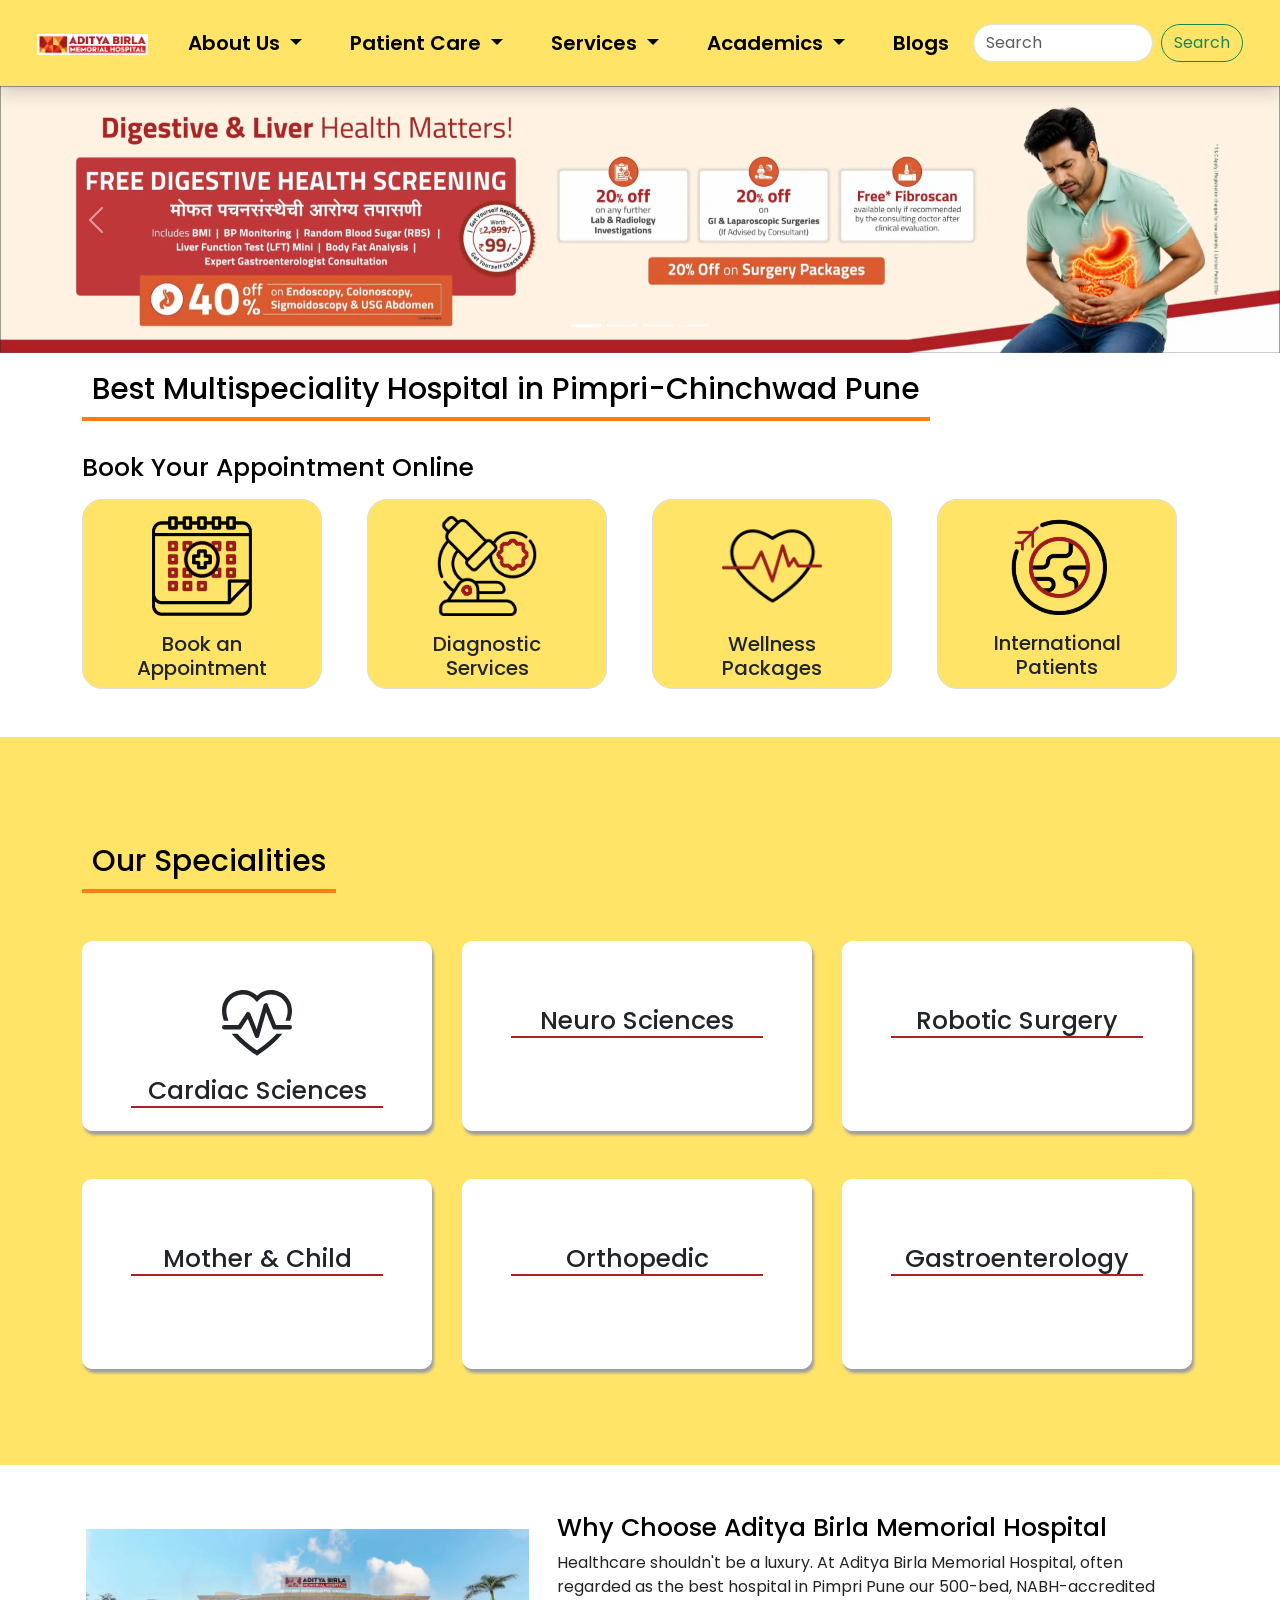
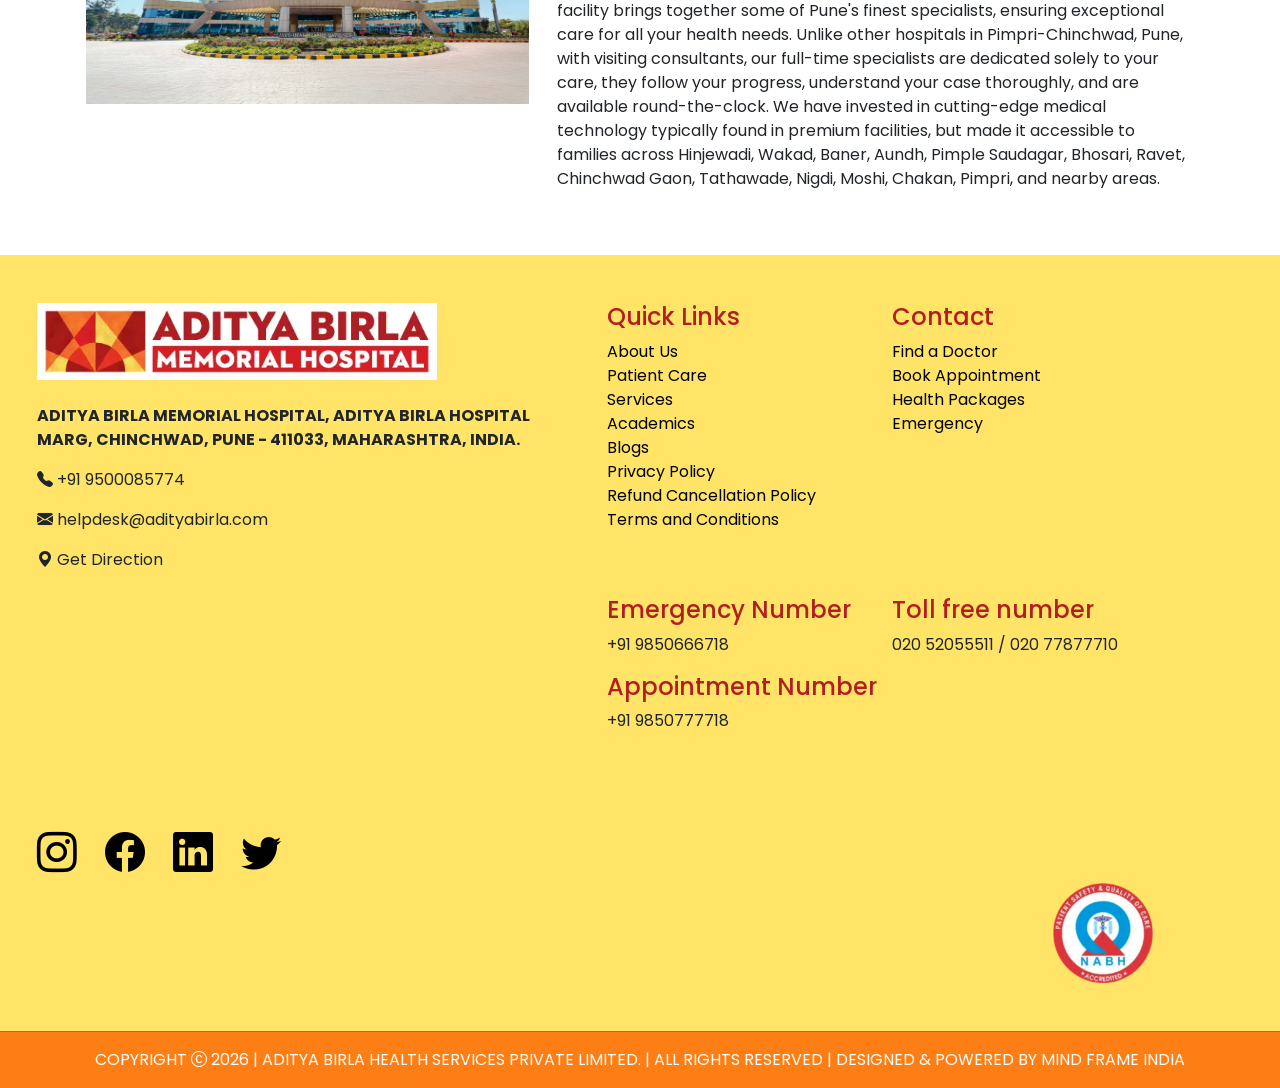
==== index.html @ 7168221a "Home page creating" ====
<!doctype html>
<html lang="en">
  <head>
    <meta charset="utf-8">
    <meta name="viewport" content="width=device-width, initial-scale=1">
    <title>Aditya Birla Memorial Hospital</title>
    <link href="https://cdn.jsdelivr.net/npm/bootstrap@5.3.8/dist/css/bootstrap.min.css" rel="stylesheet" integrity="sha384-sRIl4kxILFvY47J16cr9ZwB07vP4J8+LH7qKQnuqkuIAvNWLzeN8tE5YBujZqJLB" crossorigin="anonymous">
    <link href="https://fonts.googleapis.com/css2?family=Poppins:wght@400;500;600;700&display=swap" rel="stylesheet">
    <link rel="stylesheet" href="https://cdn.jsdelivr.net/npm/bootstrap-icons@1.13.1/font/bootstrap-icons.min.css">
    <link href="css/style.css" rel="stylesheet"/>
</head>

  <body>
    <!-- Header Start -->
     <header class="sticky-top shadow">
        <section>
          <nav class="navbar navbar-expand-lg shadow-sm">
            <div class="container-fluid">
              <a class="navbar-brand" href="index.html">
                <img src="images/logo.webp" alt="Logo" width="300" height="55" class="img-fluid">
              </a>
              <button class="navbar-toggler" type="button"
                data-bs-toggle="collapse"
                data-bs-target="#navbarNav">
                <span class="navbar-toggler-icon"></span>
              </button>
              <div class="collapse navbar-collapse justify-content-bottom " id="navbarNav">

                <ul class="navbar-nav">
                  <li class="nav-item dropdown mx-3">
                    <a class="nav-link dropdown-toggle fw-semibold active" href="about.html" data-bs-toggle="dropdown">
                      About Us
                    </a>
                    <ul class="dropdown-menu">
                      <li><a class="dropdown-item" href="about.html">About Us</a></li>
                      <li><a class="dropdown-item" href="vision_mission.html">Vision & Mission</a></li>
                      <li><a class="dropdown-item" href="awards.html">Accreditations & Awards</a></li>
                      <li><a class="dropdown-item" href="quality_policy.html">Quality Policy</a></li>
                    </ul>
                  </li>

                  <li class="nav-item dropdown mx-3">
                    <a class="nav-link dropdown-toggle fw-semibold" href="patient_care.html" data-bs-toggle="dropdown">
                      Patient Care
                    </a>
                    <ul class="dropdown-menu">
                      <li><a class="dropdown-item" href="find_doctor.html">Find Doctor</a></li>
                      <li><a class="dropdown-item" href="appointments.html">Book Appointment</a></li>
                      <li><a class="dropdown-item" href="healthpackages.html">Health Packages</a></li>
                      <li><a class="dropdown-item" href="dianostic_services.html">Dianostic Services</a></li>
                      <li><a class="dropdown-item" href="patient_testimonial.html">Patient testimonial</a></li>
                    </ul>
                  </li>

                  <li class="nav-item dropdown mx-3">
                    <a class="nav-link dropdown-toggle fw-semibold" href="service.html" data-bs-toggle="dropdown">
                      Services
                    </a>
                    <ul class="dropdown-menu">
                      <li><a class="dropdown-item" href="specialties.html">Specialties</a></li>
                      <li><a class="dropdown-item" href="homeservices.html">Home Care Services</a></li>
                    </ul>
                  </li>

                  <li class="nav-item dropdown mx-3">
                    <a class="nav-link dropdown-toggle fw-semibold" href="academics.html" data-bs-toggle="dropdown">
                      Academics
                    </a>
                    <ul class="dropdown-menu">
                      <li><a class="dropdown-item" href="programs.html">Programs</a></li>
                      <li><a class="dropdown-item" href="internship.html">Internship & Observership</a></li>
                      <li><a class="dropdown-item" href="studentgallery.html">Students Gallery</a></li>
                    </ul>
                  </li>

                  <li class="nav-item mx-3">
                    <a class="nav-link fw-semibold" href="blogs.html">Blogs</a>
                  </li>
                </ul>
              </div>
                
                  <form class="d-flex" role="search">
                    <input class="form-control me-2" type="search" placeholder="Search" aria-label="Search"/>
                    <button class="btn btn-outline-success" type="submit">Search</button>
                  </form>
              </nav>
            </div>
          </nav>
        </section>
     </header>
    <!-- Header End -->

    <!-- Main Start -->
     <main>
      <section>
        <div id="carouselExampleIndicators" class="carousel slide" data-bs-ride="carousel">
          <div class="carousel-indicators">
            <button type="button" data-bs-target="#carouselExampleIndicators" data-bs-slide-to="0" class="active" aria-current="true" aria-label="Slide 1"></button>
            <button type="button" data-bs-target="#carouselExampleIndicators" data-bs-slide-to="1" aria-label="Slide 2"></button>
            <button type="button" data-bs-target="#carouselExampleIndicators" data-bs-slide-to="2" aria-label="Slide 3"></button>
            <button type="button" data-bs-target="#carouselExampleIndicators" data-bs-slide-to="3" aria-label="Slide 4"></button>
          </div>
          <div class="carousel-inner">
            <div class="carousel-item active" data-bs-interval="5000">
              <img src="images/slider1.webp" class="d-block w-100" alt="slider1">
            </div>
            <div class="carousel-item" data-bs-interval="2000">
              <img src="images/slider2.webp" class="d-block w-100" alt="slider2">
            </div>
            <div class="carousel-item" data-bs-interval="2000">
              <img src="images/slider3.webp" class="d-block w-100" alt="slider3">
            </div>
            <div class="carousel-item" data-bs-interval="2000">
              <img src="images/slider4.webp" class="d-block w-100" alt="slider4">
            </div>
          </div>
          <button class="carousel-control-prev" type="button" data-bs-target="#carouselExampleIndicators" data-bs-slide="prev">
            <span class="carousel-control-prev-icon" aria-hidden="true"></span>
            <span class="visually-hidden">Previous</span>
          </button>
          <button class="carousel-control-next" type="button" data-bs-target="#carouselExampleIndicators" data-bs-slide="next">
            <span class="carousel-control-next-icon" aria-hidden="true"></span>
            <span class="visually-hidden">Next</span>
          </button>
        </div>
      </section>

      <!-- Appointment Section Start -->
       <section class="mt-2">
        <div class="container">
        <h1>Best Multispeciality Hospital in Pimpri-Chinchwad Pune</h1>
         
          <div class="row mt-4 mb-5">
            
            <h2 class="mb-3">Book Your Appointment Online</h2>
            <div class="col-md-3">
              <div class="transform text-center p-3">
                <img src="images/logo_book_appointment.webp" class="img-fluid mb-3" width="100" alt="Book Appointment">
                <h5>Book an Appointment</h5>
              </div>
            </div>
            <div class="col-md-3">
              <div class="transform text-center p-3">
                <img src="images/logo_dignosticlab.webp" class="img-fluid mb-3" width="100" alt="dignostic lab">
                <h5>Diagnostic <br>Services</h5>
              </div>
            </div>
            <div class="col-md-3">
              <div class="transform text-center p-3">
                <img src="images/logo_heart.webp" class="img-fluid mb-3" width="100" alt="heart">
                <h5>Wellness <br>Packages</h5>
              </div>
            </div>
            <div class="col-md-3">
              <div class="transform text-center p-3">
                <img src="images/logo_Group.webp" class="img-fluid mb-3" width="100" alt="group">
                <h5>International Patients</h5>
              </div>
            </div>

          </div>

        </div>
       </section>
      <!-- Appointment Section End -->

      <!-- Specialties Section Start -->
       <section class="bg-color p-5">
        <div class="container">
          <h1 class="mt-5 mb-5">Our Specialities</h1>

          <div class="row mb-5">
            <div class="col-md-4">
              <div class="transform2 me-5 text-center p-5">
                <svg xmlns="http://www.w3.org/2000/svg" width="70" height="70" fill="currentColor" class="bi bi-heart-pulse" viewBox="0 0 16 16">
              <path d="m8 2.748-.717-.737C5.6.281 2.514.878 1.4 3.053.918 3.995.78 5.323 1.508 7H.43c-2.128-5.697 4.165-8.83 7.394-5.857q.09.083.176.171a3 3 0 0 1 .176-.17c3.23-2.974 9.522.159 7.394 5.856h-1.078c.728-1.677.59-3.005.108-3.947C13.486.878 10.4.28 8.717 2.01zM2.212 10h1.315C4.593 11.183 6.05 12.458 8 13.795c1.949-1.337 3.407-2.612 4.473-3.795h1.315c-1.265 1.566-3.14 3.25-5.788 5-2.648-1.75-4.523-3.434-5.788-5"/>
              <path d="M10.464 3.314a.5.5 0 0 0-.945.049L7.921 8.956 6.464 5.314a.5.5 0 0 0-.88-.091L3.732 8H.5a.5.5 0 0 0 0 1H4a.5.5 0 0 0 .416-.223l1.473-2.209 1.647 4.118a.5.5 0 0 0 .945-.049l1.598-5.593 1.457 3.642A.5.5 0 0 0 12 9h3.5a.5.5 0 0 0 0-1h-3.162z"/>
            </svg>
                <h3 class="mt-3">Cardiac Sciences</h3>
              </div>
            </div>
            <div class="col-md-4">
              <div class="transform2 me-5 text-center p-5">
                
                <h3 class="mt-3">Neuro Sciences</h3>
              </div>
            </div>
            <div class="col-md-4">
              <div class="transform2 me-5 text-center p-5">

                <h3 class="mt-3">Robotic Surgery</h3>
              </div>
            </div>
          </div>

          <div class="row mt-5 mb-5">
            <div class="col-md-4">
              <div class="transform2 me-5 text-center p-5">
                
                <h3 class="mt-3">Mother & Child</h3>
              </div>
            </div>
            <div class="col-md-4">
              <div class="transform2 me-5 text-center p-5">
                
                <h3 class="mt-3">Orthopedic</h3>
              </div>
            </div>
            <div class="col-md-4">
              <div class="transform2 me-5 text-center p-5">

                <h3 class="mt-3">Gastroenterology</h3>
              </div>
            </div>
          </div>

        </div>
       </section>
      <!-- Specialties Section End -->

      <!-- Why Choose Aditya Birla Start -->

       <section class="p-5">
        <div class="container">
          <div class="row">
            <div class="col-md-5 p-3">
              <picture>
                <img src="images/why-choose-abmh.webp" width="3728" height="1476" class="img-fluid" alt="hospital"/>
              </picture>
            </div>
            <div class="col-md-7">
              <h2>Why Choose Aditya Birla Memorial Hospital</h2>
              <p>Healthcare shouldn't be a luxury. At Aditya Birla Memorial Hospital, often regarded as the best hospital in Pimpri Pune our 500-bed, NABH-accredited facility brings together some of Pune's finest specialists, ensuring exceptional care for all your health needs. Unlike other hospitals in Pimpri-Chinchwad, Pune, with visiting consultants, our full-time specialists are dedicated solely to your care, they follow your progress, understand your case thoroughly, and are available round-the-clock. We have invested in cutting-edge medical technology typically found in premium facilities, but made it accessible to families across Hinjewadi, Wakad, Baner, Aundh, Pimple Saudagar, Bhosari, Ravet, Chinchwad Gaon, Tathawade, Nigdi, Moshi, Chakan, Pimpri, and nearby areas.</p>
            </div>
          </div>
        </div>
       </section>

      <!-- Why Choose Aditya Birla End -->

     </main>
    <!-- Main End -->


    <!-- Footer Start -->
    <footer class="bg-light py-5 navbar">
      <section>
        <div class="container">
            <div class="row">
                <div class="col-md-6">
                    <img src="images/logo.webp" width="400" class="img-fluid mb-4">
                    <p>
                        <strong>
                            ADITYA BIRLA MEMORIAL HOSPITAL,
                            ADITYA BIRLA HOSPITAL MARG,
                            CHINCHWAD, PUNE - 411033,
                            MAHARASHTRA, INDIA.
                        </strong>
                    </p>
                    <p><i class="bi bi-telephone-fill"></i> +91 9500085774</p>
                    <p><i class="bi bi-envelope-fill"></i> helpdesk@adityabirla.com</p>
                    <p><i class="bi bi-geo-alt-fill"></i> Get Direction</p>

                    <iframe
                        src="https://www.google.com/maps/embed?pb=!1m18!1m12!1m3!1d172289.69814474043!2d73.82823992817771!3d18.59659482628188!2m3!1f0!2f0!3f0!3m2!1i1024!2i768!4f13.1!3m3!1m2!1s0x3bc2b99df46ea253%3A0xe83013cd8eda1fc1!2sAditya%20Birla%20Memorial%20Hospital!5e0!3m2!1sen!2sin!4v1783265735452!5m2!1sen!2sin"
                        width="100%"
                        height="220"
                        style="border:0;"
                        loading="lazy">
                    </iframe>

                    <div class="mt-2">
                        <a href="#"><i class="bi bi-instagram fs-1 me-4 symbol"></i></a>
                        <a href="#"><i class="bi bi-facebook fs-1 me-4 symbol"></i></a>
                        <a href="#"><i class="bi bi-linkedin fs-1 me-4 symbol"></i></a>
                        <a href="#"><i class="bi bi-twitter fs-1 symbol"></i></a>
                    </div>
                </div>

                <div class="col-md-6">
                    <div class="row">
                        <div class="col-md-6">
                            <h4>Quick Links</h4>
                            <ul class="list-unstyled">
                                <li><a href="about.html">About Us</a></li>
                                <li><a href="patient_care.html">Patient Care</a></li>
                                <li><a href="service.html">Services</a></li>
                                <li><a href="academics.html">Academics</a></li>
                                <li><a href="blogs.html">Blogs</a></li>
                                <li><a href="blogs.html">Privacy Policy</a></li>
                                <li><a href="blogs.html">Refund Cancellation Policy</a></li>
                                <li><a href="blogs.html">Terms and Conditions</a></li>

                            </ul>
                        </div>
                        <div class="col-md-6">
                            <h4>Contact</h4>
                            <ul class="list-unstyled">
                                <li><a href="find_a_doctor.html">Find a Doctor</a></li>
                                <li><a href="book_appointment.html">Book Appointment</a></li>
                                <li><a href="health_packages.html">Health Packages</a></li>
                                <li><a href="emergency.html">Emergency</a></li>
                            </ul>
                        </div>
                    </div>
                    
                    <div class="row mt-5">
                      <div class="col-md-6">
                      <h4>Emergency Number</h4>
                      <p>+91 9850666718</p>
                      </div>
                      <div class="col-md-6">
                        <h4>Toll free number</h4>
                        <p>020 52055511 / 020 77877710</p>
                    </div>
                </div>

                <div class="row">
                  <div class="col-md-12">
                  <h4>Appointment Number</h4>
                  <p>+91 9850777718</p>
                  </div>
                </div>
           </div>
            <picture class="d-flex justify-content-end">
              <img src="images/btlogo.webp" width="100" height="100" class="img-fluid" alt="logo "/>
            </picture>
        </div>
        </div>
      </section>
    </footer>

    <section class="ft-color">
        <div class="contianer-fluid">
          <div class="row">
            <hr class="border-dark">
              <div class="text-center text-dark ">
                <p>COPYRIGHT <i class="bi bi-c-circle"></i> 2026 | ADITYA BIRLA HEALTH SERVICES PRIVATE LIMITED. | ALL RIGHTS RESERVED | DESIGNED & POWERED BY MIND FRAME INDIA</p>
               </div>
          </div>
        </div>
      </section>
    <!-- Footer End -->

    
    <script src="https://cdn.jsdelivr.net/npm/bootstrap@5.3.8/dist/js/bootstrap.bundle.min.js" integrity="sha384-FKyoEForCGlyvwx9Hj09JcYn3nv7wiPVlz7YYwJrWVcXK/BmnVDxM+D2scQbITxI" crossorigin="anonymous"></script>
  </body>
</html>
---- css/style.css ----
/* Navbar */
.navbar{
    background:#ffe468 !important;
    padding:18px 25px;
}
.navbar-nav{
    margin:auto;
}
.navbar-nav .nav-link{
    color:#000;
    font-size:20px;
    font-weight:600;
    padding:10px 22px;
    transition:.3s;
}
.navbar-nav .nav-link:hover{
    color:#b11f1f;
}
.navbar-nav .nav-item.active .nav-link{
    color:#b11f1f;
}
/* Dropdown */
.dropdown-menu{
    border:none;
    border-radius:0;
    box-shadow:0 5px 15px rgba(0,0,0,.15);
    padding:0;
}

.dropdown-item{
    padding:12px 20px;
    font-size:18px;
}

.dropdown-item:hover{
    background: rgb(222, 220, 220);
    color:#b11f1f;
}

/* Search Box */
.form-control{
    width:180px;
    border-radius:25px;
}

.btn{
    border-radius:25px;
}

.nav-item{
    margin:0 12px;
}

body{
    font-family:'Poppins',sans-serif;
}
footer a{
    color: black;          /* Change to any color you want */
    text-decoration: none; /* Removes underline */
}

footer a:hover{
    color: #b11f1f;        /* Hover color (optional) */
}

footer a:visited{
    color: black;          /* Keeps visited links black */
}
.ft-color{
    background-color: #fd7e14;
}
.ft-color p{
    color: white;
}
.symbol{
    color: #000;
    font-size: 5px;
}
h1{
    color: #000;
    font-family: 'Poppins',sans-serif;
    font-size: 30px;
    font-weight: 500;
    padding: 10px;
    border-bottom: solid 4px #fd7e14;
    display: inline-block;
}
h2{
    color: #000;
    font-family: 'Poppins',sans-serif;
    font-size: 25px;
}
h3{
    font-size: 25px;
    border-bottom: solid 2px #b11f1f;
}
h4{
    font-family: 'Poppins' ,sans-serif;
    color: #b11f1f;
}


.transform{
    background-color: #ffe468;
    border:1px solid #ddd;
    border-radius:20px;
    padding:15px 40px;
    transition:.3s;
    height: 190px;
    width: 240px;
    text-align: center;
    justify-content: center;
    align-items: center;
    flex-direction: column;
}
.transform:hover{
    transform:translateY(-8px);
    box-shadow:0 8px 20px rgba(0,0,0,.2);
}
.bg-color{
    background-color: #ffe468;
}
.transform2{
    background-color: #fff;
    border:1px solid #fff;
    box-shadow: 2px 4px 3px rgb(159, 158, 158);
    border-radius:10px;
    padding:15px 40px;
    transition:.3s;
    height: 190px;
    width: 350px;
    text-align: center;
    justify-content: center;
    align-items: center;
    flex-direction: column;
}
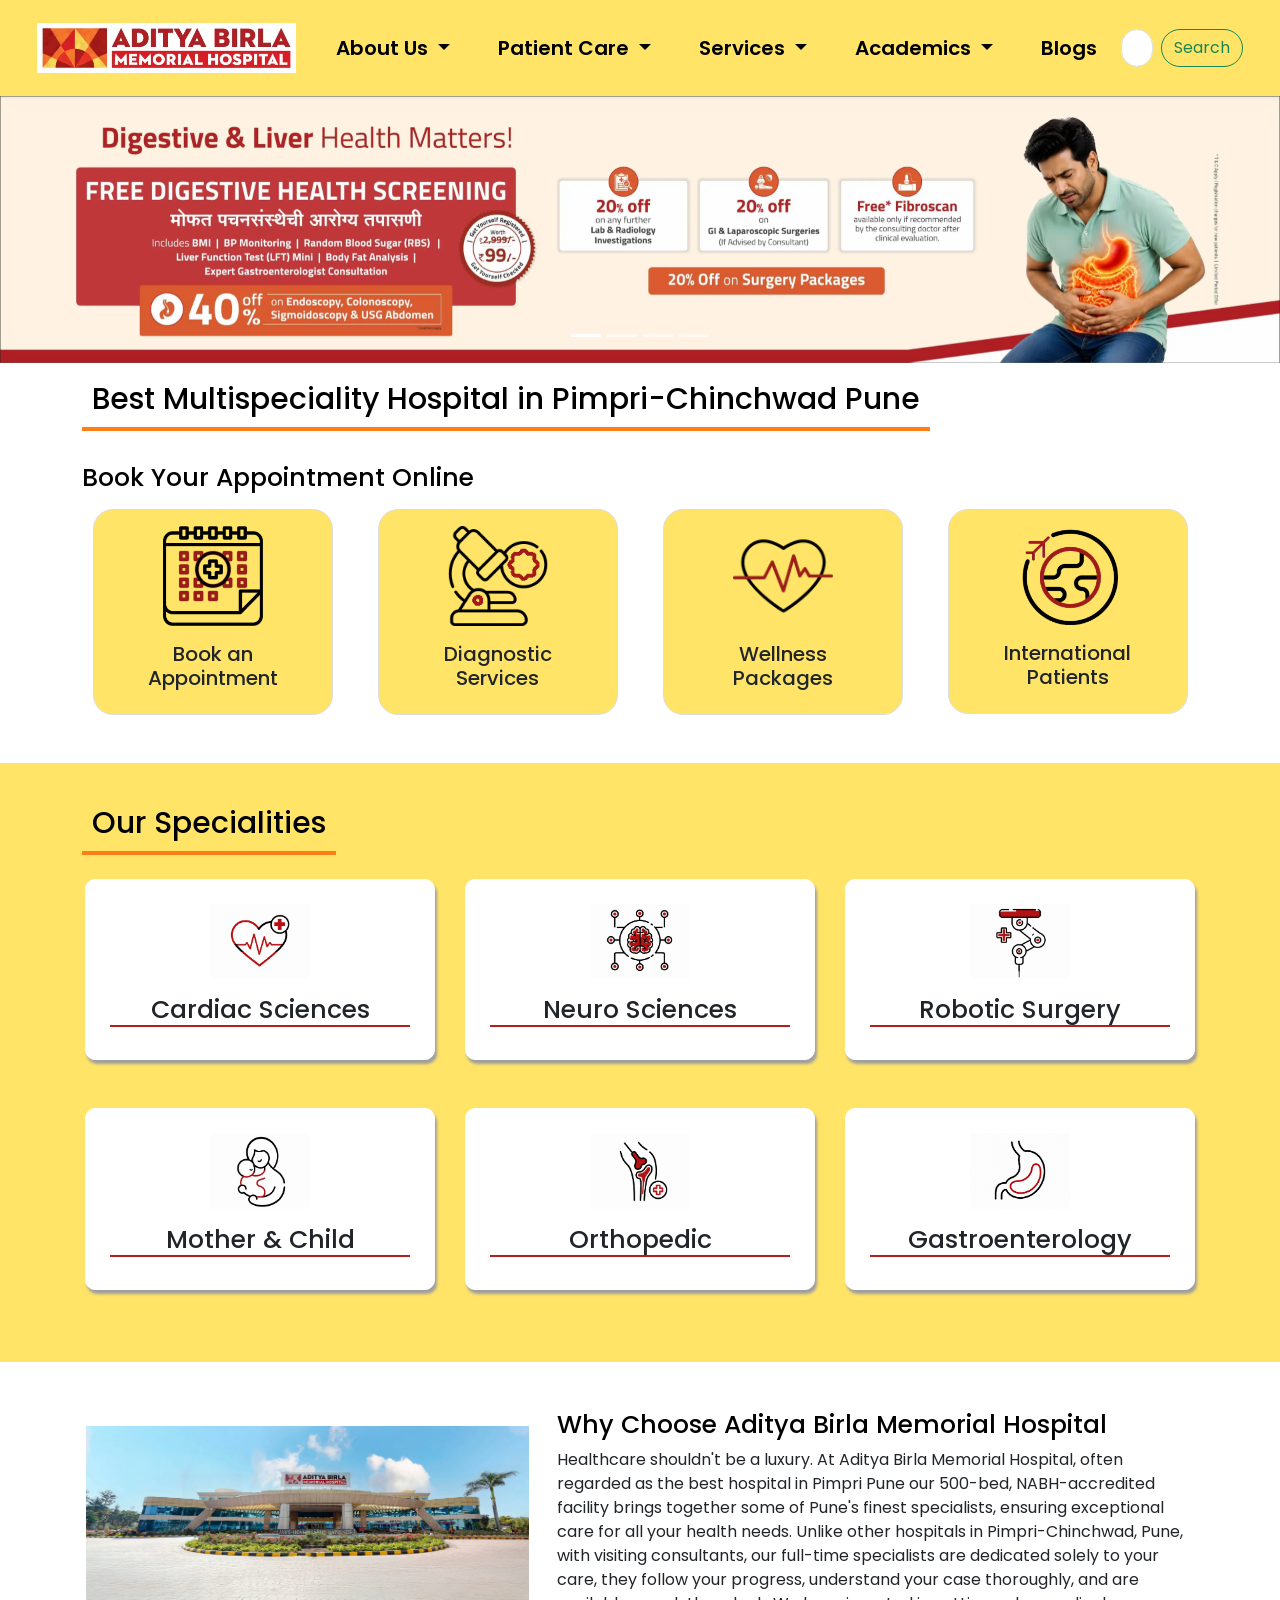
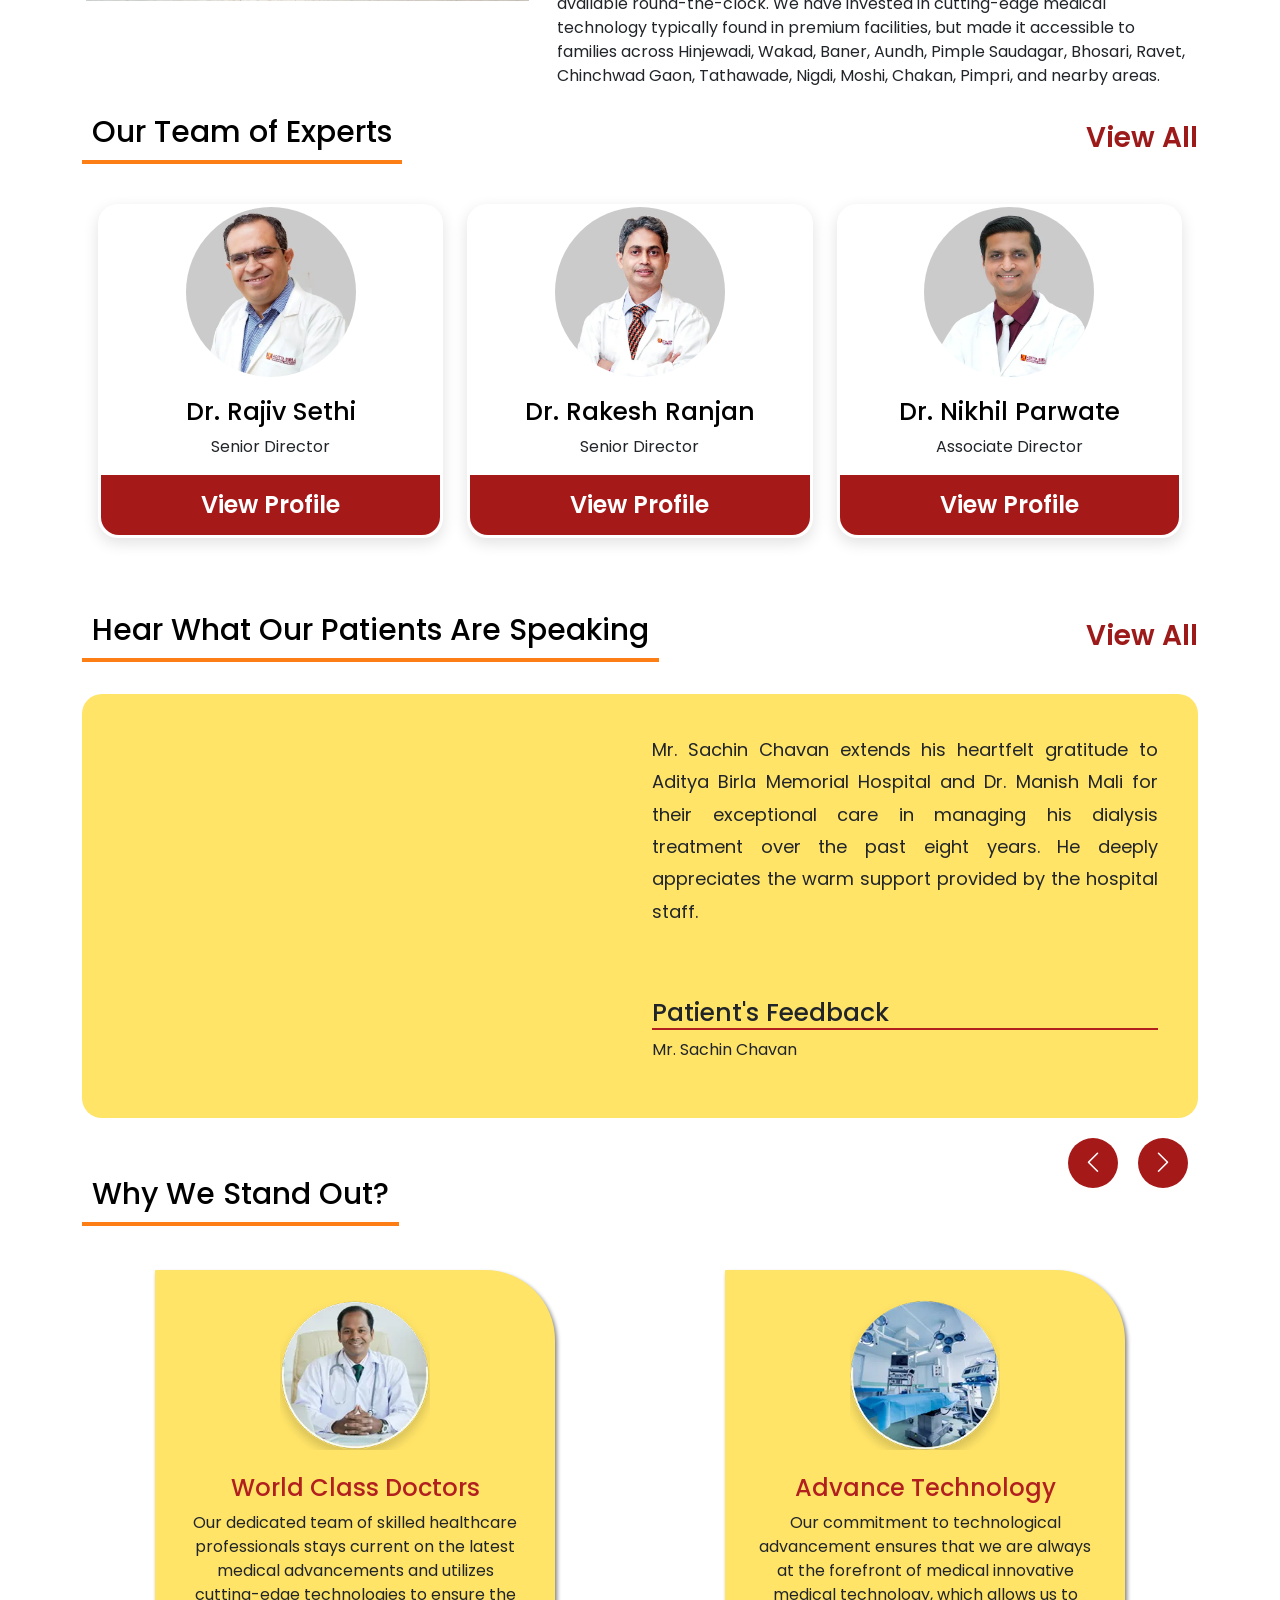
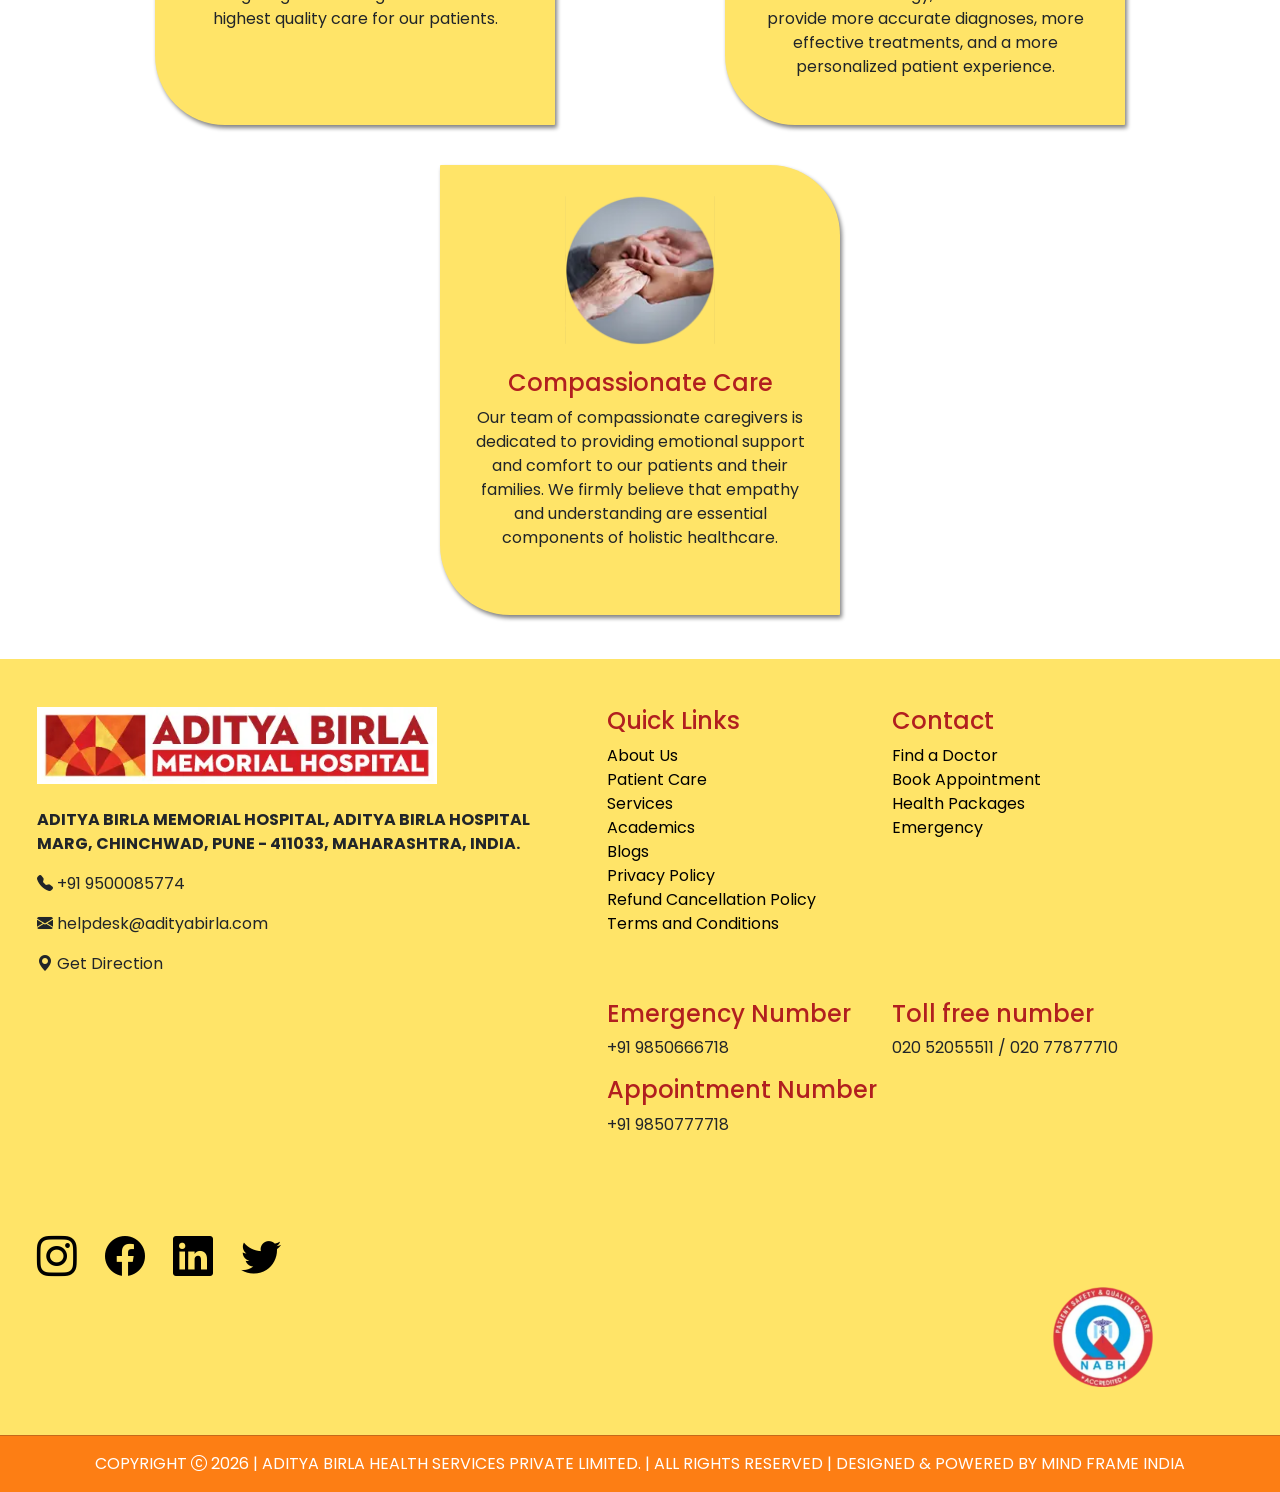
==== commit 6ab67655: "Updated" ====
--- a/index.html
+++ b/index.html
@@ -12,9 +12,8 @@
 
   <body>
     <!-- Header Start -->
-     <header class="sticky-top shadow">
-        <section>
-          <nav class="navbar navbar-expand-lg shadow-sm">
+     <header>
+          <nav class="navbar navbar-expand-lg shadow-sm sticky-top">
             <div class="container-fluid">
               <a class="navbar-brand" href="index.html">
                 <img src="images/logo.webp" alt="Logo" width="300" height="55" class="img-fluid">
@@ -28,7 +27,7 @@
 
                 <ul class="navbar-nav">
                   <li class="nav-item dropdown mx-3">
-                    <a class="nav-link dropdown-toggle fw-semibold active" href="about.html" data-bs-toggle="dropdown">
+                    <a class="nav-link dropdown-toggle fw-semibold" href="about.html" data-bs-toggle="dropdown">
                       About Us
                     </a>
                     <ul class="dropdown-menu">
@@ -77,16 +76,15 @@
                     <a class="nav-link fw-semibold" href="blogs.html">Blogs</a>
                   </li>
                 </ul>
-              </div>
+              
                 
                   <form class="d-flex" role="search">
                     <input class="form-control me-2" type="search" placeholder="Search" aria-label="Search"/>
                     <button class="btn btn-outline-success" type="submit">Search</button>
                   </form>
-              </nav>
+              </div>
             </div>
           </nav>
-        </section>
      </header>
     <!-- Header End -->
 
@@ -165,29 +163,32 @@
       <!-- Appointment Section End -->
 
       <!-- Specialties Section Start -->
-       <section class="bg-color p-5">
+       <section class="bg-color p-4">
         <div class="container">
-          <h1 class="mt-5 mb-5">Our Specialities</h1>
-
-          <div class="row mb-5">
+          <h1 class="mt-2 mb-4">Our Specialities</h1>
+
+          <div class="row">
             <div class="col-md-4">
-              <div class="transform2 me-5 text-center p-5">
-                <svg xmlns="http://www.w3.org/2000/svg" width="70" height="70" fill="currentColor" class="bi bi-heart-pulse" viewBox="0 0 16 16">
-              <path d="m8 2.748-.717-.737C5.6.281 2.514.878 1.4 3.053.918 3.995.78 5.323 1.508 7H.43c-2.128-5.697 4.165-8.83 7.394-5.857q.09.083.176.171a3 3 0 0 1 .176-.17c3.23-2.974 9.522.159 7.394 5.856h-1.078c.728-1.677.59-3.005.108-3.947C13.486.878 10.4.28 8.717 2.01zM2.212 10h1.315C4.593 11.183 6.05 12.458 8 13.795c1.949-1.337 3.407-2.612 4.473-3.795h1.315c-1.265 1.566-3.14 3.25-5.788 5-2.648-1.75-4.523-3.434-5.788-5"/>
-              <path d="M10.464 3.314a.5.5 0 0 0-.945.049L7.921 8.956 6.464 5.314a.5.5 0 0 0-.88-.091L3.732 8H.5a.5.5 0 0 0 0 1H4a.5.5 0 0 0 .416-.223l1.473-2.209 1.647 4.118a.5.5 0 0 0 .945-.049l1.598-5.593 1.457 3.642A.5.5 0 0 0 12 9h3.5a.5.5 0 0 0 0-1h-3.162z"/>
-            </svg>
+              <div class="transform2 text-center p-4">
+                <picture>
+                  <img src="images/cardiac.png" height="100" width="100" class="img-fluid" alt="heart"/>
+                </picture>
                 <h3 class="mt-3">Cardiac Sciences</h3>
               </div>
             </div>
             <div class="col-md-4">
-              <div class="transform2 me-5 text-center p-5">
-                
+              <div class="transform2 text-center p-4">
+                <picture>
+                  <img src="images/neuroscience.png" height="100" width="100" class="img-fluid" alt="neuro-science"/>
+                </picture>
                 <h3 class="mt-3">Neuro Sciences</h3>
               </div>
             </div>
             <div class="col-md-4">
-              <div class="transform2 me-5 text-center p-5">
-
+              <div class="transform2 text-center p-4">
+                <picture>
+                  <img src="images/robotic1.png" height="100" width="100" class="img-fluid" alt="robotic-surgery"/>
+                </picture>
                 <h3 class="mt-3">Robotic Surgery</h3>
               </div>
             </div>
@@ -195,20 +196,26 @@
 
           <div class="row mt-5 mb-5">
             <div class="col-md-4">
-              <div class="transform2 me-5 text-center p-5">
-                
+              <div class="transform2 text-center p-4">
+                <picture>
+                  <img src="images/mother&son.png" height="100" width="100" class="img-fluid" alt="mother-son"/>
+                </picture>
                 <h3 class="mt-3">Mother & Child</h3>
               </div>
             </div>
             <div class="col-md-4">
-              <div class="transform2 me-5 text-center p-5">
-                
+              <div class="transform2 text-center p-4">
+                <picture>
+                  <img src="images/ortho.png" height="100" width="100" class="img-fluid" alt="orthopedic"/>
+                </picture>
                 <h3 class="mt-3">Orthopedic</h3>
               </div>
             </div>
             <div class="col-md-4">
-              <div class="transform2 me-5 text-center p-5">
-
+              <div class="transform2 text-center p-4">
+                <picture>
+                  <img src="images/gaestro.png" height="100" width="100" class="img-fluid" alt="gaestro"/>
+                </picture>
                 <h3 class="mt-3">Gastroenterology</h3>
               </div>
             </div>
@@ -220,7 +227,7 @@
 
       <!-- Why Choose Aditya Birla Start -->
 
-       <section class="p-5">
+       <section class="mt-5">
         <div class="container">
           <div class="row">
             <div class="col-md-5 p-3">
@@ -238,13 +245,273 @@
 
       <!-- Why Choose Aditya Birla End -->
 
-     </main>
+      <!-- Our team experts Start -->
+
+      <section class="container">
+
+          <div class="d-flex justify-content-between align-items-center mb-3">
+              <div>
+                  <h1>Our Team of Experts</h1>
+                  <div class="heading-line"></div>
+              </div>
+
+              <a href="specialties.html" class="view-all">View All</a>
+          </div>
+
+          <div class="row g-4 p-3">
+
+              <!-- Doctor 1 -->
+              <div class="col-lg-4 col-md-6">
+                  <div class="doctor-card">
+
+                      <div class="doctor-img">
+                          <img src="images/dr-rajiv-sethi.webp" alt="doctor">
+                      </div>
+
+                      <h2 class="text-center">Dr. Rajiv Sethi</h2>
+                      <p class="text-center">Senior Director</p>
+                      <a href="#" class="profile-btn">View Profile</a>
+
+                  </div>
+              </div>
+
+              <!-- Doctor 2 -->
+              <div class="col-lg-4 col-md-6">
+                  <div class="doctor-card">
+
+                      <div class="doctor-img">
+                          <img src="images/dr-rakesh-ranjan.webp" alt="doctor">
+                      </div>
+
+                      <h2 class="text-center">Dr. Rakesh Ranjan</h2>
+                      <p class="text-center">Senior Director</p>
+                      <a href="#" class="profile-btn">View Profile</a>
+
+                  </div>
+              </div>
+
+              <!-- Doctor 3 -->
+              <div class="col-lg-4 col-md-6">
+                  <div class="doctor-card">
+
+                      <div class="doctor-img">
+                          <img src="images/dr-nikhil-parwate.webp" alt="doctor">
+                      </div>
+
+                      <h2 class="text-center">Dr. Nikhil Parwate</h2>
+                      <p class="text-center">Associate Director</p>
+                      <a href="#" class="profile-btn container-fluid">View Profile</a>
+
+                  </div>
+              </div>
+
+          </div>
+
+      </section>
+
+      <!-- Our team experts End -->
+
+      <!-- What our patients are speaking Start -->
+
+      <section class="container my-5">
+          <div class="d-flex justify-content-between align-items-center mb-4">
+
+              <div>
+                  <h1>Hear What Our Patients Are Speaking</h1>
+              </div>
+
+              <a href="#" class="view-all">View All</a>
+
+          </div>
+
+          <!-- Carousel -->
+          <div id="feedbackCarousel" class="carousel slide" data-bs-ride="false">
+
+              <div class="carousel-inner">
+
+                  <!-- ================= Feedback 1 ================= -->
+
+                  <div class="carousel-item active">
+
+                      <div class="feedback-box">
+
+                          <div class="row align-items-center">
+
+                              <div class="col-lg-6">
+
+                                  <div class="ratio ratio-16x9">
+                                      <iframe width="460" height="215" src="https://www.youtube.com/embed/uLdUiFRh8fw?si=7uTlq3qGgEIYhB4T" title="YouTube video player" frameborder="0" allow="accelerometer; autoplay; clipboard-write; encrypted-media; gyroscope; picture-in-picture; web-share" referrerpolicy="strict-origin-when-cross-origin" allowfullscreen></iframe>
+                                  </div>
+
+                              </div>
+
+                              <div class="col-lg-6">
+
+                                  <p class="feedback-text">
+                                      Mr. Sachin Chavan extends his heartfelt gratitude to Aditya Birla Memorial Hospital and Dr. Manish Mali for their exceptional care in managing his dialysis treatment over the past eight years. He deeply appreciates the warm support provided by the hospital staff.
+                                  </p>
+
+                                  <h3>Patient's Feedback</h3>
+
+                                  <p>Mr. Sachin Chavan</p>
+
+                              </div>
+
+                          </div>
+
+                      </div>
+
+                  </div>
+
+                  <!-- ================= Feedback 2 ================= -->
+
+                  <div class="carousel-item">
+
+                      <div class="feedback-box">
+
+                          <div class="row align-items-center">
+
+                              <div class="col-lg-6">
+
+                                  <div class="ratio ratio-16x9">
+                                      <iframe width="460" height="215" src="https://www.youtube.com/embed/DZlY8H_Agb8?si=_BF1CokL-W9m5J0i" title="YouTube video player" frameborder="0" allow="accelerometer; autoplay; clipboard-write; encrypted-media; gyroscope; picture-in-picture; web-share" referrerpolicy="strict-origin-when-cross-origin" allowfullscreen></iframe>
+                                  </div>
+
+                              </div>
+
+                              <div class="col-lg-6">
+
+                                  <p class="feedback-text">
+                                      Mr. Rajebhau Kekan expresses heartfelt gratitude to Aditya Birla Memorial Hospital for the exceptional orthopedic treatment and care received during his recovery.
+                                  </p>
+
+                                  <h3>Patient's Feedback</h3>
+
+                                  <p>Mr. Rajebhau Kekan</p>
+
+                              </div>
+
+                          </div>
+
+                      </div>
+
+                  </div>
+
+                  <!-- ================= Feedback 3 ================= -->
+
+                  <div class="carousel-item">
+
+                      <div class="feedback-box">
+
+                          <div class="row align-items-center">
+
+                              <div class="col-lg-6">
+
+                                  <div class="ratio ratio-16x9">
+                                      <iframe width="460" height="215" src="https://www.youtube.com/embed/GiYtunB2A18?si=JtX8p1mTPh9rC_JO" title="YouTube video player" frameborder="0" allow="accelerometer; autoplay; clipboard-write; encrypted-media; gyroscope; picture-in-picture; web-share" referrerpolicy="strict-origin-when-cross-origin" allowfullscreen></iframe>
+                                  </div>
+
+                              </div>
+
+                              <div class="col-lg-6">
+
+                                  <p class="feedback-text">
+                                      Siddheshwar Dabre thanks Aditya Birla Memorial Hospital and Dr. Prateek Agarwal for the excellent treatment provided to his son. He appreciates the prompt medical attention and caring hospital staff.
+                                  </p>
+
+                                  <h3>Patient's Feedback</h3>
+
+                                  <p>Mr. Siddheshwar Dabre</p>
+
+                              </div>
+
+                          </div>
+
+                      </div>
+
+                  </div>
+
+              </div>
+
+              <!-- Previous Button -->
+
+              <button class="carousel-control-prev custom-btn"
+                      type="button"
+                      data-bs-target="#feedbackCarousel"
+                      data-bs-slide="prev">
+
+                  <i class="bi bi-chevron-left"></i>
+
+              </button>
+
+              <!-- Next Button -->
+
+              <button class="carousel-control-next custom-btn"
+                      type="button"
+                      data-bs-target="#feedbackCarousel"
+                      data-bs-slide="next">
+
+                  <i class="bi bi-chevron-right"></i>
+
+              </button>
+
+          </div>
+
+      </section>
+      <!-- What our patients are speaking End -->
+
+
+      <!-- Why we stand out Start -->
+
+      <section class="mt-5 mb-4">
+
+        <div class="container">
+          <div class="d-flex justify-content-between align-items-center mb-3">
+                  <h1>Why We Stand Out?</h1>
+              </div>
+
+          <div class="row">
+
+            <div class="col-md-4 whychoose">
+              <picture>
+                <img src="images/class-dr.webp" width="150" height="150" class="img-fluid" alt="doctor"/>
+              </picture>
+              <h4 class="mt-4">World Class Doctors</h4>
+              <p>Our dedicated team of skilled healthcare professionals stays current on the latest medical advancements and utilizes cutting-edge technologies to ensure the highest quality care for our patients.</p>
+            </div>
+
+            <div class="col-md-4 whychoose">
+              <picture>
+                <img src="images/adv.technology.webp" width="150" height="150" class="img-fluid" alt="technology"/>
+              </picture>
+              <h4 class="mt-4">Advance Technology</h4>
+              <p>Our commitment to technological advancement ensures that we are always at the forefront of medical innovative medical technology, which allows us to provide more accurate diagnoses, more effective treatments, and a more personalized patient experience.</p>
+            </div>
+
+            <div class="col-md-4 whychoose">
+              <picture>
+                <img src="images/pt-care.webp" width="150" height="150" class="img-fluid" alt="hands"/>
+              </picture>
+              <h4 class="mt-4">Compassionate Care</h4>
+              <p>Our team of compassionate caregivers is dedicated to providing emotional support and comfort to our patients and their families. We firmly believe that empathy and understanding are essential components of holistic healthcare.</p>
+            </div>
+
+          </div>
+        </div>
+
+      </section>
+
+      <!-- Why we stand out End -->
+      
+
+
+    </main>
     <!-- Main End -->
 
 
     <!-- Footer Start -->
     <footer class="bg-light py-5 navbar">
-      <section>
+      <section class="footer-bg">
         <div class="container">
             <div class="row">
                 <div class="col-md-6">
--- a/css/style.css
+++ b/css/style.css
@@ -1,8 +1,16 @@
 /* Navbar */
+
 .navbar{
     background:#ffe468 !important;
     padding:18px 25px;
 }
+
+.sticky-top{
+    position:sticky;
+    top:0;
+    z-index:1030;
+}
+
 .navbar-nav{
     margin:auto;
 }
@@ -39,7 +47,8 @@
 
 /* Search Box */
 .form-control{
-    width:180px;
+    width:100%;
+    max-width:180px;
     border-radius:25px;
 }
 
@@ -98,7 +107,10 @@
     font-family: 'Poppins' ,sans-serif;
     color: #b11f1f;
 }
-
+html,
+body{
+    overflow-x:hidden;
+}
 
 .transform{
     background-color: #ffe468;
@@ -106,8 +118,11 @@
     border-radius:20px;
     padding:15px 40px;
     transition:.3s;
-    height: 190px;
-    width: 240px;
+    width:100%;
+    max-width:240px;
+    min-height:190px;
+    height:auto;
+    margin:auto;
     text-align: center;
     justify-content: center;
     align-items: center;
@@ -127,10 +142,258 @@
     border-radius:10px;
     padding:15px 40px;
     transition:.3s;
-    height: 190px;
-    width: 350px;
     text-align: center;
     justify-content: center;
     align-items: center;
     flex-direction: column;
+    width:100%;
+    max-width:350px;
+    min-height:150px;
+    height:auto;
+    margin:auto;
+}
+
+.view-all{
+    font-family: 'Poppins',sans-serif;
+    color:#9d1a1a;
+    text-decoration:none;
+    font-weight:600;
+    align-items: end;
+}
+
+.doctor-card{
+    background:#fff;
+    border-radius:20px;
+    padding: 3px;
+    text-align:center;
+    box-shadow:0 5px 15px rgba(0,0,0,.12);
+    transition:.3s;
+    height:100%;
+}
+
+.doctor-card:hover{
+    transform:translateY(-8px);
+}
+
+/* Image */
+
+.doctor-img{
+    display:flex;
+    justify-content:center;
+    margin-bottom:20px;
+}
+
+.doctor-img img{
+    width:170px;
+    height:170px;
+    max-width:100%;
+    height:auto;
+    border-radius:50%;
+    object-fit:cover;
+}
+
+/* Button */
+
+.profile-btn{
+    display:block;
+    background:#a61919;
+    color:#fff;
+    text-decoration:none;
+    font-size:24px;
+    font-weight:600;
+    padding:12px;
+    border-radius:0 0 18px 18px;
+    transition:.3s;
+}
+
+.profile-btn:hover{
+    background:#851313;
+    color:#fff;
+}
+
+.feedback-box{
+
+    background:#ffe468;
+    border-radius:20px;
+    padding:40px;
+
+}
+
+.feedback-box iframe{
+    width:100%;
+    height:330px;
+    border-radius:10px;
+    padding: 5px;
+    justify-content: center;
+    align-items: center;
+    text-align: center;
+    display: flex;
+}
+
+.feedback-text{
+
+    font-size:18px;
+    line-height:1.8;
+    text-align:justify;
+    margin-bottom:70px;
+
+}
+
+.view-all{
+
+    color:#9d1a1a;
+    text-decoration:none;
+    font-size:28px;
+    font-weight:600;
+
+}
+
+/* ================= Buttons ================= */
+
+.custom-btn{
+
+    width:50px;
+    height:50px;
+    background:#a61919;
+    border-radius:50%;
+    opacity:1;
+    top:auto;
+    bottom:-70px;
+
+}
+
+.carousel-control-prev{
+
+    left:auto;
+    right:80px;
+
+}
+
+.carousel-control-next{
+
+    right:10px;
+
+}
+
+.custom-btn i{
+
+    color:white;
+    font-size:24px;
+
+}
+
+.custom-btn:hover{
+
+    background:#851515;
+
+}
+
+/* Remove Bootstrap default icon */
+
+.carousel-control-prev-icon,
+.carousel-control-next-icon{
+
+    display:none;
+
+}
+
+.whychoose{
+    display: flexbox;
+    justify-content: center;
+    align-items: center;
+    text-align: center;
+    padding: 30px;
+    box-shadow: 2px 3px 4px gray;
+    background-color: #ffe468;
+    width:100%;
+    max-width:400px;
+    min-height:450px;
+    height:auto;
+    margin:20px auto;
+    border-radius: 1px 70px;
+}
+
+@media (max-width:992px){
+
+.navbar{
+    padding:12px;
+}
+
+.navbar-nav{
+    text-align:center;
+}
+
+.nav-item{
+    margin:8px 0;
+}
+
+.transform,
+.transform2,
+.whychoose{
+    width:100%;
+    max-width:100%;
+}
+
+.feedback-box{
+    padding:20px;
+}
+
+.feedback-text{
+    margin-bottom:20px;
+}
+
+.custom-btn{
+    display:none;
+}
+
+.view-all{
+    font-size:20px;
+}
+
+h1{
+    font-size:26px;
+}
+
+h2{
+    font-size:22px;
+}
+
+h3{
+    font-size:20px;
+}
+
+}
+
+@media (max-width:768px){
+
+.navbar-brand img{
+    width:180px;
+    height:auto;
+}
+
+h1{
+    font-size:24px;
+}
+
+.transform,
+.transform2,
+.whychoose{
+    margin-bottom:20px;
+}
+
+.feedback-box{
+    border-radius:20px;
+}
+
+footer{
+    text-align:center;
+}
+.footer-bg{
+    background-color: #ffe468 !important;
+}
+picture{
+    display:flex;
+    justify-content:center;
+}
+
 }
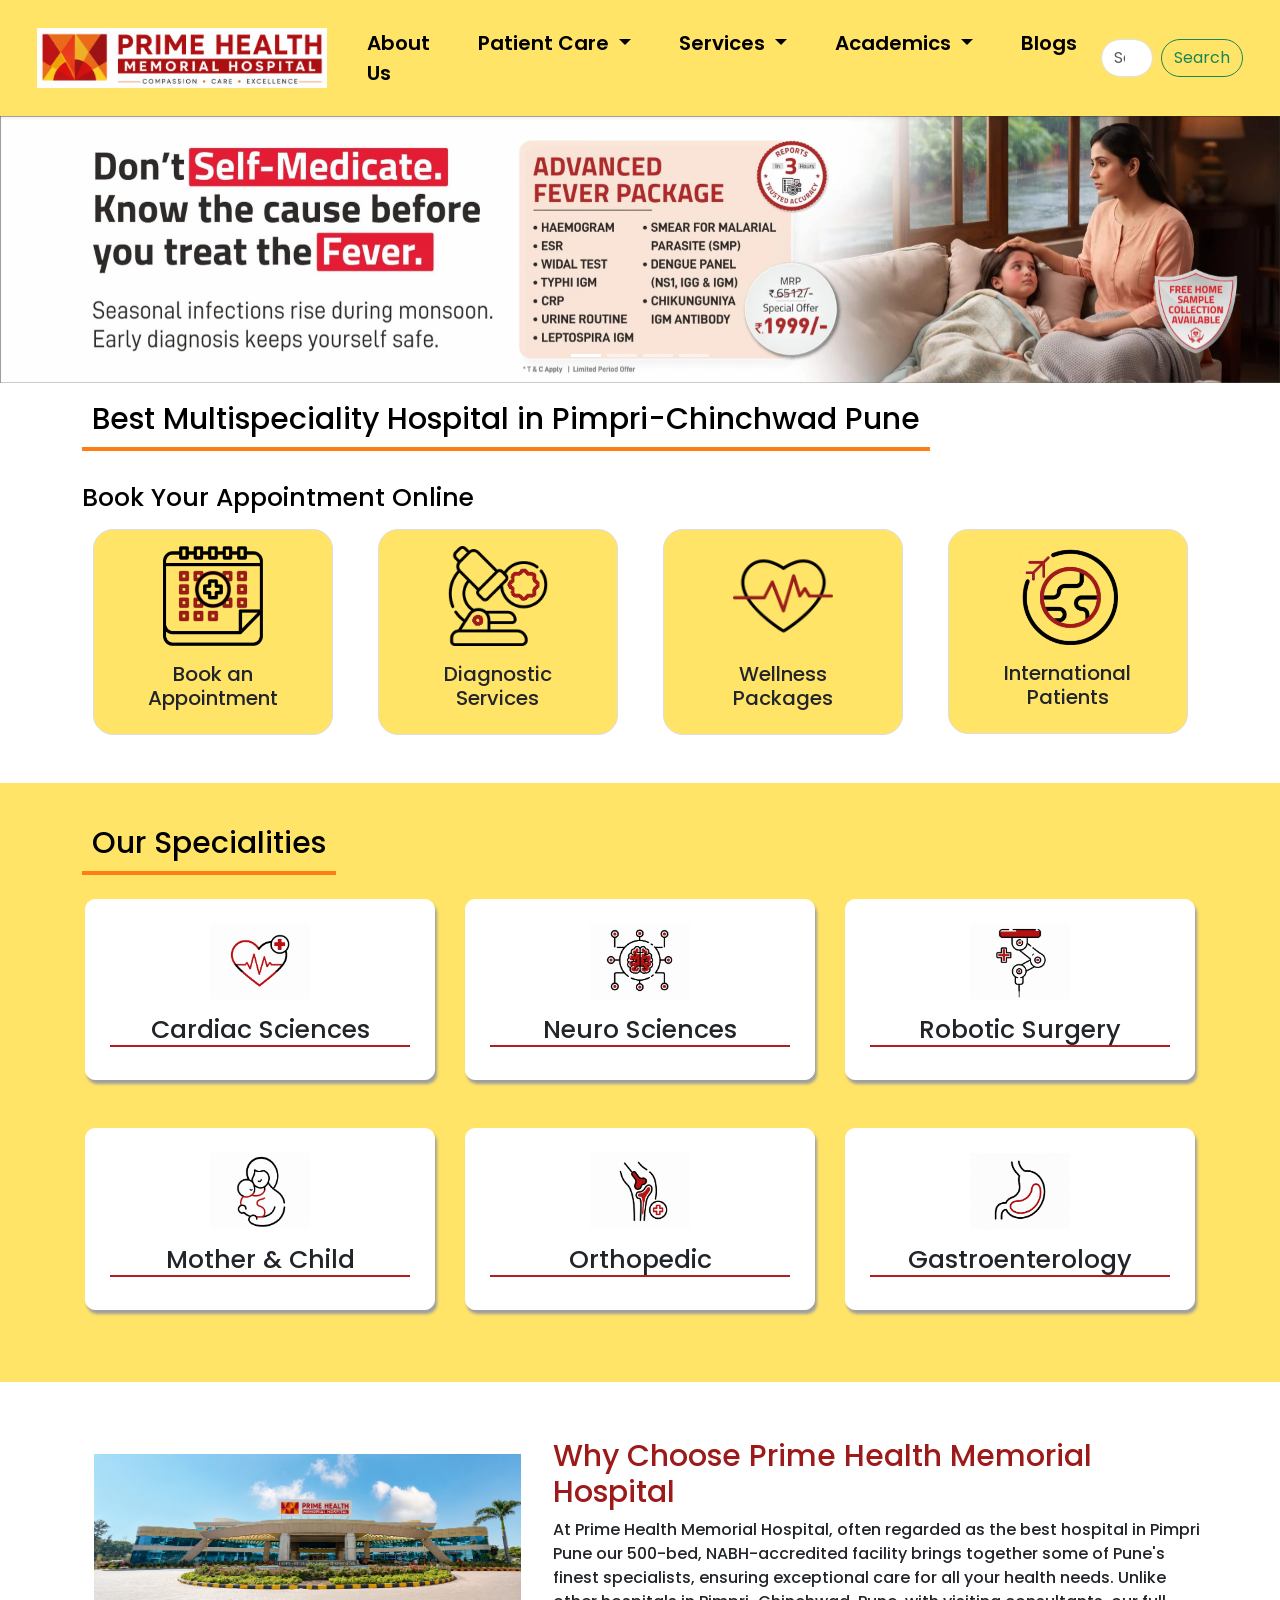
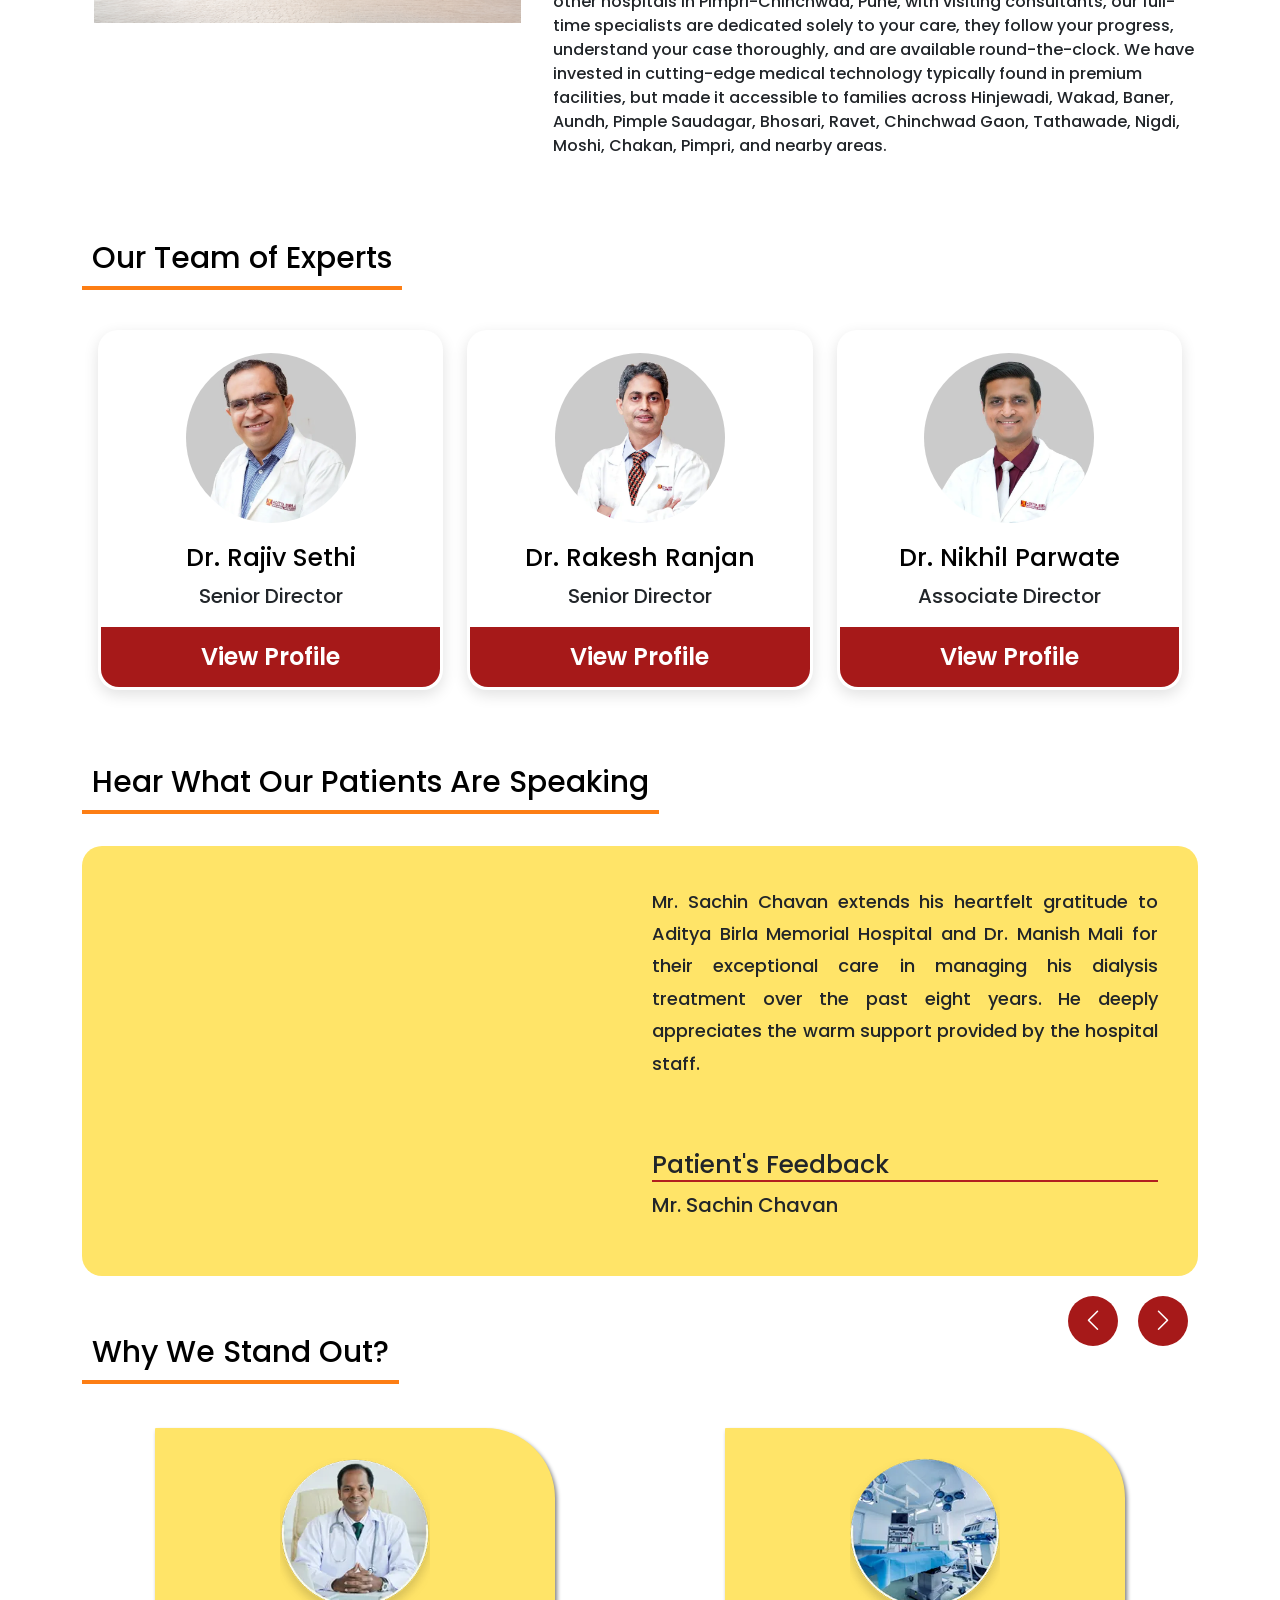
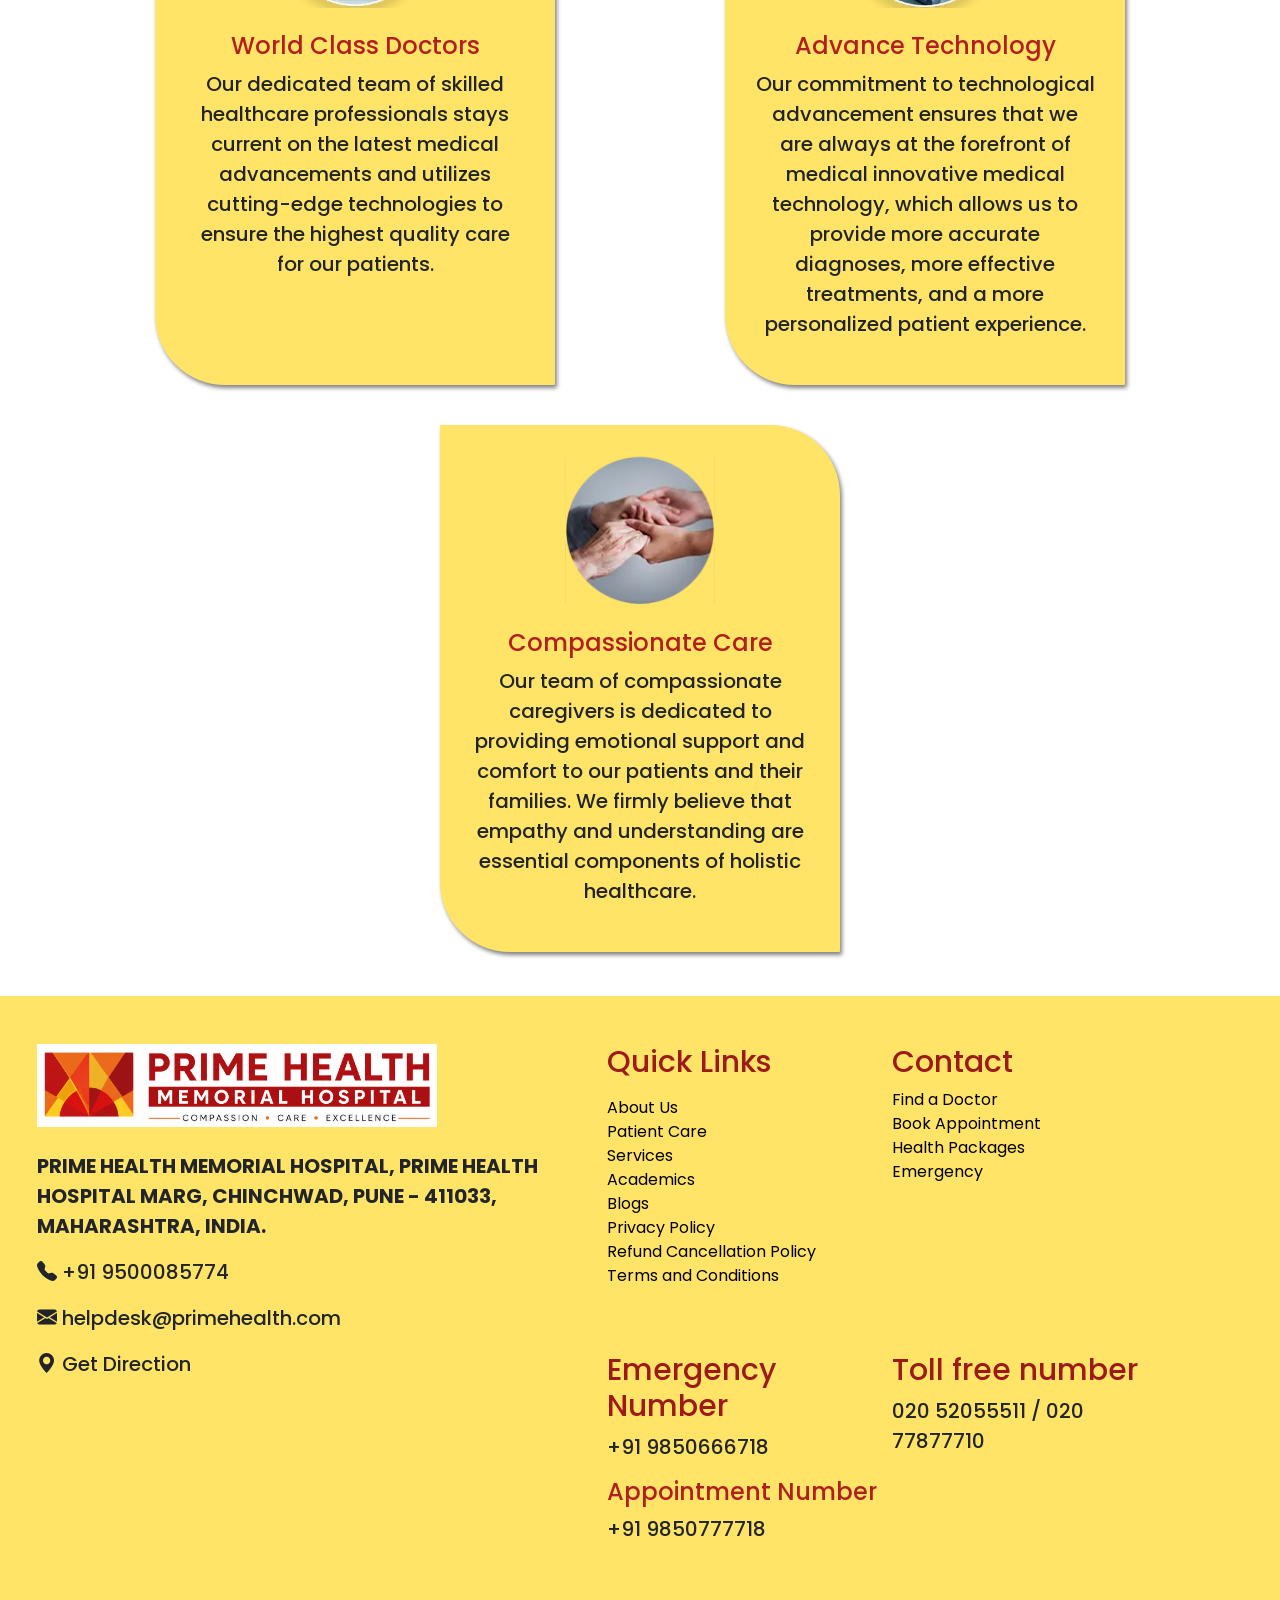
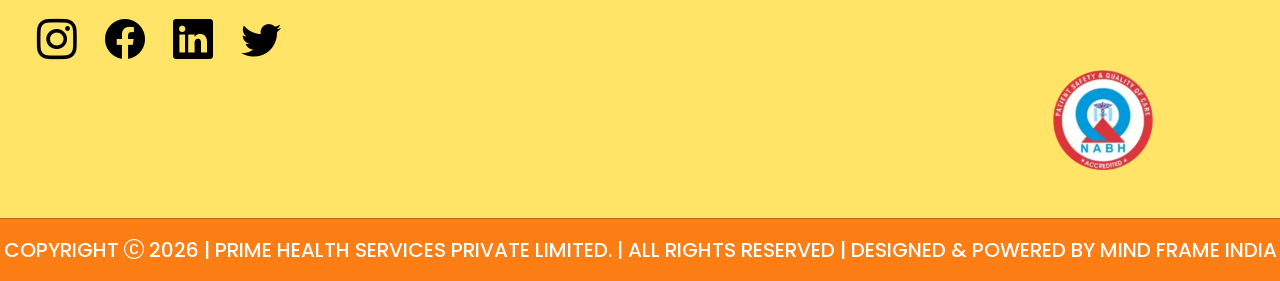
==== commit f03d747a: "Updates in website" ====
--- a/index.html
+++ b/index.html
@@ -3,7 +3,7 @@
   <head>
     <meta charset="utf-8">
     <meta name="viewport" content="width=device-width, initial-scale=1">
-    <title>Aditya Birla Memorial Hospital</title>
+    <title>Prime Health Memorial Hospital</title>
     <link href="https://cdn.jsdelivr.net/npm/bootstrap@5.3.8/dist/css/bootstrap.min.css" rel="stylesheet" integrity="sha384-sRIl4kxILFvY47J16cr9ZwB07vP4J8+LH7qKQnuqkuIAvNWLzeN8tE5YBujZqJLB" crossorigin="anonymous">
     <link href="https://fonts.googleapis.com/css2?family=Poppins:wght@400;500;600;700&display=swap" rel="stylesheet">
     <link rel="stylesheet" href="https://cdn.jsdelivr.net/npm/bootstrap-icons@1.13.1/font/bootstrap-icons.min.css">
@@ -16,7 +16,7 @@
           <nav class="navbar navbar-expand-lg shadow-sm sticky-top">
             <div class="container-fluid">
               <a class="navbar-brand" href="index.html">
-                <img src="images/logo.webp" alt="Logo" width="300" height="55" class="img-fluid">
+                <img src="images/logo.png" alt="Logo" width="340" height="60" class="img-fluid">
               </a>
               <button class="navbar-toggler" type="button"
                 data-bs-toggle="collapse"
@@ -26,16 +26,8 @@
               <div class="collapse navbar-collapse justify-content-bottom " id="navbarNav">
 
                 <ul class="navbar-nav">
-                  <li class="nav-item dropdown mx-3">
-                    <a class="nav-link dropdown-toggle fw-semibold" href="about.html" data-bs-toggle="dropdown">
-                      About Us
-                    </a>
-                    <ul class="dropdown-menu">
-                      <li><a class="dropdown-item" href="about.html">About Us</a></li>
-                      <li><a class="dropdown-item" href="vision_mission.html">Vision & Mission</a></li>
-                      <li><a class="dropdown-item" href="awards.html">Accreditations & Awards</a></li>
-                      <li><a class="dropdown-item" href="quality_policy.html">Quality Policy</a></li>
-                    </ul>
+                  <li class="nav-item mx-3">
+                    <a class="nav-link fw-semibold" href="about.html">About Us</a>
                   </li>
 
                   <li class="nav-item dropdown mx-3">
@@ -45,8 +37,6 @@
                     <ul class="dropdown-menu">
                       <li><a class="dropdown-item" href="find_doctor.html">Find Doctor</a></li>
                       <li><a class="dropdown-item" href="appointments.html">Book Appointment</a></li>
-                      <li><a class="dropdown-item" href="healthpackages.html">Health Packages</a></li>
-                      <li><a class="dropdown-item" href="dianostic_services.html">Dianostic Services</a></li>
                       <li><a class="dropdown-item" href="patient_testimonial.html">Patient testimonial</a></li>
                     </ul>
                   </li>
@@ -56,7 +46,7 @@
                       Services
                     </a>
                     <ul class="dropdown-menu">
-                      <li><a class="dropdown-item" href="specialties.html">Specialties</a></li>
+                      <li><a class="dropdown-item" href="dianostic_services.html">Our Specialities</a></li>
                       <li><a class="dropdown-item" href="homeservices.html">Home Care Services</a></li>
                     </ul>
                   </li>
@@ -81,6 +71,7 @@
                   <form class="d-flex" role="search">
                     <input class="form-control me-2" type="search" placeholder="Search" aria-label="Search"/>
                     <button class="btn btn-outline-success" type="submit">Search</button>
+                    
                   </form>
               </div>
             </div>
@@ -100,16 +91,16 @@
           </div>
           <div class="carousel-inner">
             <div class="carousel-item active" data-bs-interval="5000">
-              <img src="images/slider1.webp" class="d-block w-100" alt="slider1">
+              <img src="images/slider4.webp" class="d-block w-100" alt="slider1">
             </div>
             <div class="carousel-item" data-bs-interval="2000">
-              <img src="images/slider2.webp" class="d-block w-100" alt="slider2">
+              <img src="images/slider1.webp" class="d-block w-100" alt="slider2">
             </div>
             <div class="carousel-item" data-bs-interval="2000">
-              <img src="images/slider3.webp" class="d-block w-100" alt="slider3">
+              <img src="images/slider2.webp" class="d-block w-100" alt="slider3">
             </div>
             <div class="carousel-item" data-bs-interval="2000">
-              <img src="images/slider4.webp" class="d-block w-100" alt="slider4">
+              <img src="images/slider3.webp" class="d-block w-100" alt="slider4">
             </div>
           </div>
           <button class="carousel-control-prev" type="button" data-bs-target="#carouselExampleIndicators" data-bs-slide="prev">
@@ -227,17 +218,17 @@
 
       <!-- Why Choose Aditya Birla Start -->
 
-       <section class="mt-5">
+       <section class="p-5">
         <div class="container">
           <div class="row">
-            <div class="col-md-5 p-3">
+            <div class="col-md-5 p-4">
               <picture>
-                <img src="images/why-choose-abmh.webp" width="3728" height="1476" class="img-fluid" alt="hospital"/>
+                <img src="images/why-choose.png" width="3728" height="1476" class="img-fluid" alt="hospital"/>
               </picture>
             </div>
-            <div class="col-md-7">
-              <h2>Why Choose Aditya Birla Memorial Hospital</h2>
-              <p>Healthcare shouldn't be a luxury. At Aditya Birla Memorial Hospital, often regarded as the best hospital in Pimpri Pune our 500-bed, NABH-accredited facility brings together some of Pune's finest specialists, ensuring exceptional care for all your health needs. Unlike other hospitals in Pimpri-Chinchwad, Pune, with visiting consultants, our full-time specialists are dedicated solely to your care, they follow your progress, understand your case thoroughly, and are available round-the-clock. We have invested in cutting-edge medical technology typically found in premium facilities, but made it accessible to families across Hinjewadi, Wakad, Baner, Aundh, Pimple Saudagar, Bhosari, Ravet, Chinchwad Gaon, Tathawade, Nigdi, Moshi, Chakan, Pimpri, and nearby areas.</p>
+            <div class="col-md-7 p-2">
+              <h4 class="hcolor">Why Choose Prime Health Memorial Hospital</h4>
+              <p class="para">At Prime Health Memorial Hospital, often regarded as the best hospital in Pimpri Pune our 500-bed, NABH-accredited facility brings together some of Pune's finest specialists, ensuring exceptional care for all your health needs. Unlike other hospitals in Pimpri-Chinchwad, Pune, with visiting consultants, our full-time specialists are dedicated solely to your care, they follow your progress, understand your case thoroughly, and are available round-the-clock. We have invested in cutting-edge medical technology typically found in premium facilities, but made it accessible to families across Hinjewadi, Wakad, Baner, Aundh, Pimple Saudagar, Bhosari, Ravet, Chinchwad Gaon, Tathawade, Nigdi, Moshi, Chakan, Pimpri, and nearby areas.</p>
             </div>
           </div>
         </div>
@@ -255,12 +246,11 @@
                   <div class="heading-line"></div>
               </div>
 
-              <a href="specialties.html" class="view-all">View All</a>
           </div>
 
           <div class="row g-4 p-3">
 
-              <!-- Doctor 1 -->
+              <!-- Doctor 1 --> 
               <div class="col-lg-4 col-md-6">
                   <div class="doctor-card">
 
@@ -319,8 +309,6 @@
               <div>
                   <h1>Hear What Our Patients Are Speaking</h1>
               </div>
-
-              <a href="#" class="view-all">View All</a>
 
           </div>
 
@@ -515,23 +503,23 @@
         <div class="container">
             <div class="row">
                 <div class="col-md-6">
-                    <img src="images/logo.webp" width="400" class="img-fluid mb-4">
+                    <img src="images/logo.png" width="400" class="img-fluid mb-4">
                     <p>
                         <strong>
-                            ADITYA BIRLA MEMORIAL HOSPITAL,
-                            ADITYA BIRLA HOSPITAL MARG,
+                            PRIME HEALTH MEMORIAL HOSPITAL,
+                            PRIME HEALTH HOSPITAL MARG,
                             CHINCHWAD, PUNE - 411033,
                             MAHARASHTRA, INDIA.
                         </strong>
                     </p>
                     <p><i class="bi bi-telephone-fill"></i> +91 9500085774</p>
-                    <p><i class="bi bi-envelope-fill"></i> helpdesk@adityabirla.com</p>
+                    <p><i class="bi bi-envelope-fill"></i> helpdesk@primehealth.com</p>
                     <p><i class="bi bi-geo-alt-fill"></i> Get Direction</p>
 
                     <iframe
-                        src="https://www.google.com/maps/embed?pb=!1m18!1m12!1m3!1d172289.69814474043!2d73.82823992817771!3d18.59659482628188!2m3!1f0!2f0!3f0!3m2!1i1024!2i768!4f13.1!3m3!1m2!1s0x3bc2b99df46ea253%3A0xe83013cd8eda1fc1!2sAditya%20Birla%20Memorial%20Hospital!5e0!3m2!1sen!2sin!4v1783265735452!5m2!1sen!2sin"
+                        src="https://www.google.com/maps/embed?pb=!1m18!1m12!1m3!1d23327.209777906286!2d73.8093775729573!3d18.679055528541372!2m3!1f0!2f0!3f0!3m2!1i1024!2i768!4f13.1!3m3!1m2!1s0x3bc2b7caabf16d05%3A0x9a4a412040909d0f!2sPrime%20Speciality%20Hospital!5e0!3m2!1sen!2sin!4v1784356197284!5m2!1sen!2sin"  allowfullscreen="" loading="lazy" referrerpolicy="strict-origin-when-cross-origin"
                         width="100%"
-                        height="220"
+                        height="200"
                         style="border:0;"
                         loading="lazy">
                     </iframe>
@@ -547,8 +535,8 @@
                 <div class="col-md-6">
                     <div class="row">
                         <div class="col-md-6">
-                            <h4>Quick Links</h4>
-                            <ul class="list-unstyled">
+                            <h4 class="hcolor">Quick Links</h4>
+                            <ul class="list-unstyled"><p>
                                 <li><a href="about.html">About Us</a></li>
                                 <li><a href="patient_care.html">Patient Care</a></li>
                                 <li><a href="service.html">Services</a></li>
@@ -556,12 +544,12 @@
                                 <li><a href="blogs.html">Blogs</a></li>
                                 <li><a href="blogs.html">Privacy Policy</a></li>
                                 <li><a href="blogs.html">Refund Cancellation Policy</a></li>
-                                <li><a href="blogs.html">Terms and Conditions</a></li>
+                                <li><a href="blogs.html">Terms and Conditions</a></li></p>
 
                             </ul>
                         </div>
                         <div class="col-md-6">
-                            <h4>Contact</h4>
+                            <h4 class="hcolor">Contact</h4>
                             <ul class="list-unstyled">
                                 <li><a href="find_a_doctor.html">Find a Doctor</a></li>
                                 <li><a href="book_appointment.html">Book Appointment</a></li>
@@ -571,13 +559,13 @@
                         </div>
                     </div>
                     
-                    <div class="row mt-5">
+                    <div class="row mt-5 ">
                       <div class="col-md-6">
-                      <h4>Emergency Number</h4>
+                      <h4 class="hcolor">Emergency Number</h4>
                       <p>+91 9850666718</p>
                       </div>
                       <div class="col-md-6">
-                        <h4>Toll free number</h4>
+                        <h4 class="hcolor">Toll free number</h4>
                         <p>020 52055511 / 020 77877710</p>
                     </div>
                 </div>
@@ -602,7 +590,7 @@
           <div class="row">
             <hr class="border-dark">
               <div class="text-center text-dark ">
-                <p>COPYRIGHT <i class="bi bi-c-circle"></i> 2026 | ADITYA BIRLA HEALTH SERVICES PRIVATE LIMITED. | ALL RIGHTS RESERVED | DESIGNED & POWERED BY MIND FRAME INDIA</p>
+                <p>COPYRIGHT <i class="bi bi-c-circle"></i> 2026 | PRIME HEALTH SERVICES PRIVATE LIMITED. | ALL RIGHTS RESERVED | DESIGNED & POWERED BY MIND FRAME INDIA</p>
                </div>
           </div>
         </div>
--- a/css/style.css
+++ b/css/style.css
@@ -58,6 +58,36 @@
 
 .nav-item{
     margin:0 12px;
+}
+
+/* Breadcrumb */
+.breadcrumb-section{
+    background: #fff;
+    border-top: 1px solid #e5e5e5;
+    border-bottom: 1px solid #e5e5e5;
+    padding: 12px 0;
+}
+
+.breadcrumb{
+    margin: 0;
+    font-size: 20px;
+    font-weight: 500;
+}
+
+.breadcrumb-item a{
+    text-decoration: none;
+    color: #000;
+}
+
+.breadcrumb-item.active{
+    color: #c62828;
+    font-weight: 600;
+}
+
+.breadcrumb-item + .breadcrumb-item::before{
+    content: "/";
+    color: #000;
+    padding: 0 8px;
 }
 
 body{
@@ -181,6 +211,7 @@
     display:flex;
     justify-content:center;
     margin-bottom:20px;
+    margin-top: 20px;
 }
 
 .doctor-img img{
@@ -396,4 +427,221 @@
     justify-content:center;
 }
 
+}
+
+pre{
+    font-family: 'Poppins',sans-serif;
+    font-size: 20px;
+    color: black;
+    font-weight: 400;
+}
+
+.about{
+    background-color: #ffe468;
+
+}
+
+p{
+    font-family: 'Poppins',sans-serif;
+    font-weight: 500;
+    font-size: 20px;
+}
+.para{
+    font-family: 'Poppins',sans-serif;
+    font-weight: 500;
+    font-size: 16px;
+}
+.hcolor{
+    color: #9d1a1a;
+    font-family: 'Poppins',sans-serif;
+    font-size: 30px;
+    font-weight: 500;
+}
+
+.heading-line{
+    border-bottom:4px solid #fd7e14;
+    display:inline-block;
+}
+
+.bdirectors{
+    background:#fff;
+    display:flex;
+    flex-direction:column;
+    justify-content:center;
+    align-items:center;
+    text-align:center;
+    padding:30px;
+    border-radius:10px;
+    box-shadow:0 4px 10px rgba(0,0,0,.15);
+
+    width:260px;
+    height:320px;
+}
+
+.bdirectors img{
+    border-radius:50%;
+}
+
+.blog{
+    margin-left: 20px;
+    margin-right: 20px;
+}
+
+.executive{
+    background:#fff;
+    border-radius:20px;
+    padding: 3px;
+    text-align:center;
+    box-shadow:0 5px 15px rgba(0,0,0,.12);
+    transition:.3s;
+    height:100%;
+}
+
+.executive:hover{
+    transform:translateY(-8px);
+}
+
+/* Image */
+
+.executive-img{
+    display:flex;
+    justify-content:center;
+    margin-bottom:20px;
+    margin-top: 20px;
+}
+
+.executive-img img{
+    width:170px;
+    height:170px;
+    max-width:100%;
+    height:auto;
+    border-radius:50%;
+    object-fit:cover;
+}
+
+/* Button */
+
+.exepbtn{
+    display:block;
+    
+    color:#fff;
+    text-decoration:none;
+    font-size:18px;
+    font-weight:600;
+    padding:12px;
+    border-radius: 1000px;
+    transition:.3s;
+}
+
+.exepbtn:hover{
+    background:#851313;
+    color:#fff;
+}
+
+.doctor-search{
+    position: relative;
+    width: 100%;
+}
+
+.doctor-search input{
+    width: 100%;
+    height: 50px;
+    padding: 0 70px 0 25px;
+    border: none;
+    border-radius: 12px;
+    background: #f3f3f3;
+    font-size: 22px;
+    outline: none;
+}
+
+.doctor-search input::placeholder{
+    color: #666;
+    font-size: 20px;
+}
+
+.doctor-search button{
+    position: absolute;
+    top: 50%;
+    right: 20px;
+    transform: translateY(-50%);
+    border: none;
+    background: transparent;
+    cursor: pointer;
+}
+
+.doctor-search button i{
+    font-size: 34px;
+    color: #000;
+}
+
+*{
+    margin:0;
+    padding:0;
+    box-sizing:border-box;
+}
+
+.search-box{
+    width:100%;
+    position:relative;
+}
+
+.search-input{
+    width:100%;
+    height:60px;
+    background:#f3f3f3;
+    border:none;
+    outline:none;
+    border-radius:15px;
+    padding:0 70px 0 20px;
+    font-size:22px;
+}
+
+.search-input::placeholder{
+    color:#666;
+}
+
+.search-btn{
+    position:absolute;
+    top:50%;
+    right:20px;
+    transform:translateY(-50%);
+    border:none;
+    background:transparent;
+    cursor:pointer;
+    font-size:28px;
+    color:#000;
+    padding:0;
+    line-height:1;
+}
+
+.search-btn:hover{
+    color:#0d6efd;
+}
+
+.special{
+    background-color: #ffe468;
+    border-radius: 15px;
+}
+
+.package-card{
+    border-radius:15px;
+    overflow:hidden;
+    transition:.3s;
+    box-shadow:0 4px 15px rgba(0,0,0,.08);
+}
+
+.package-card:hover{
+    transform:translateY(-8px);
+    box-shadow:0 10px 25px rgba(0,0,0,.15);
+}
+
+.package-price{
+    color:#d32f2f;
+    font-size:28px;
+    font-weight:700;
+    text-align:right;
+}
+
+.booknow{
+    font-size: 15px;
 }
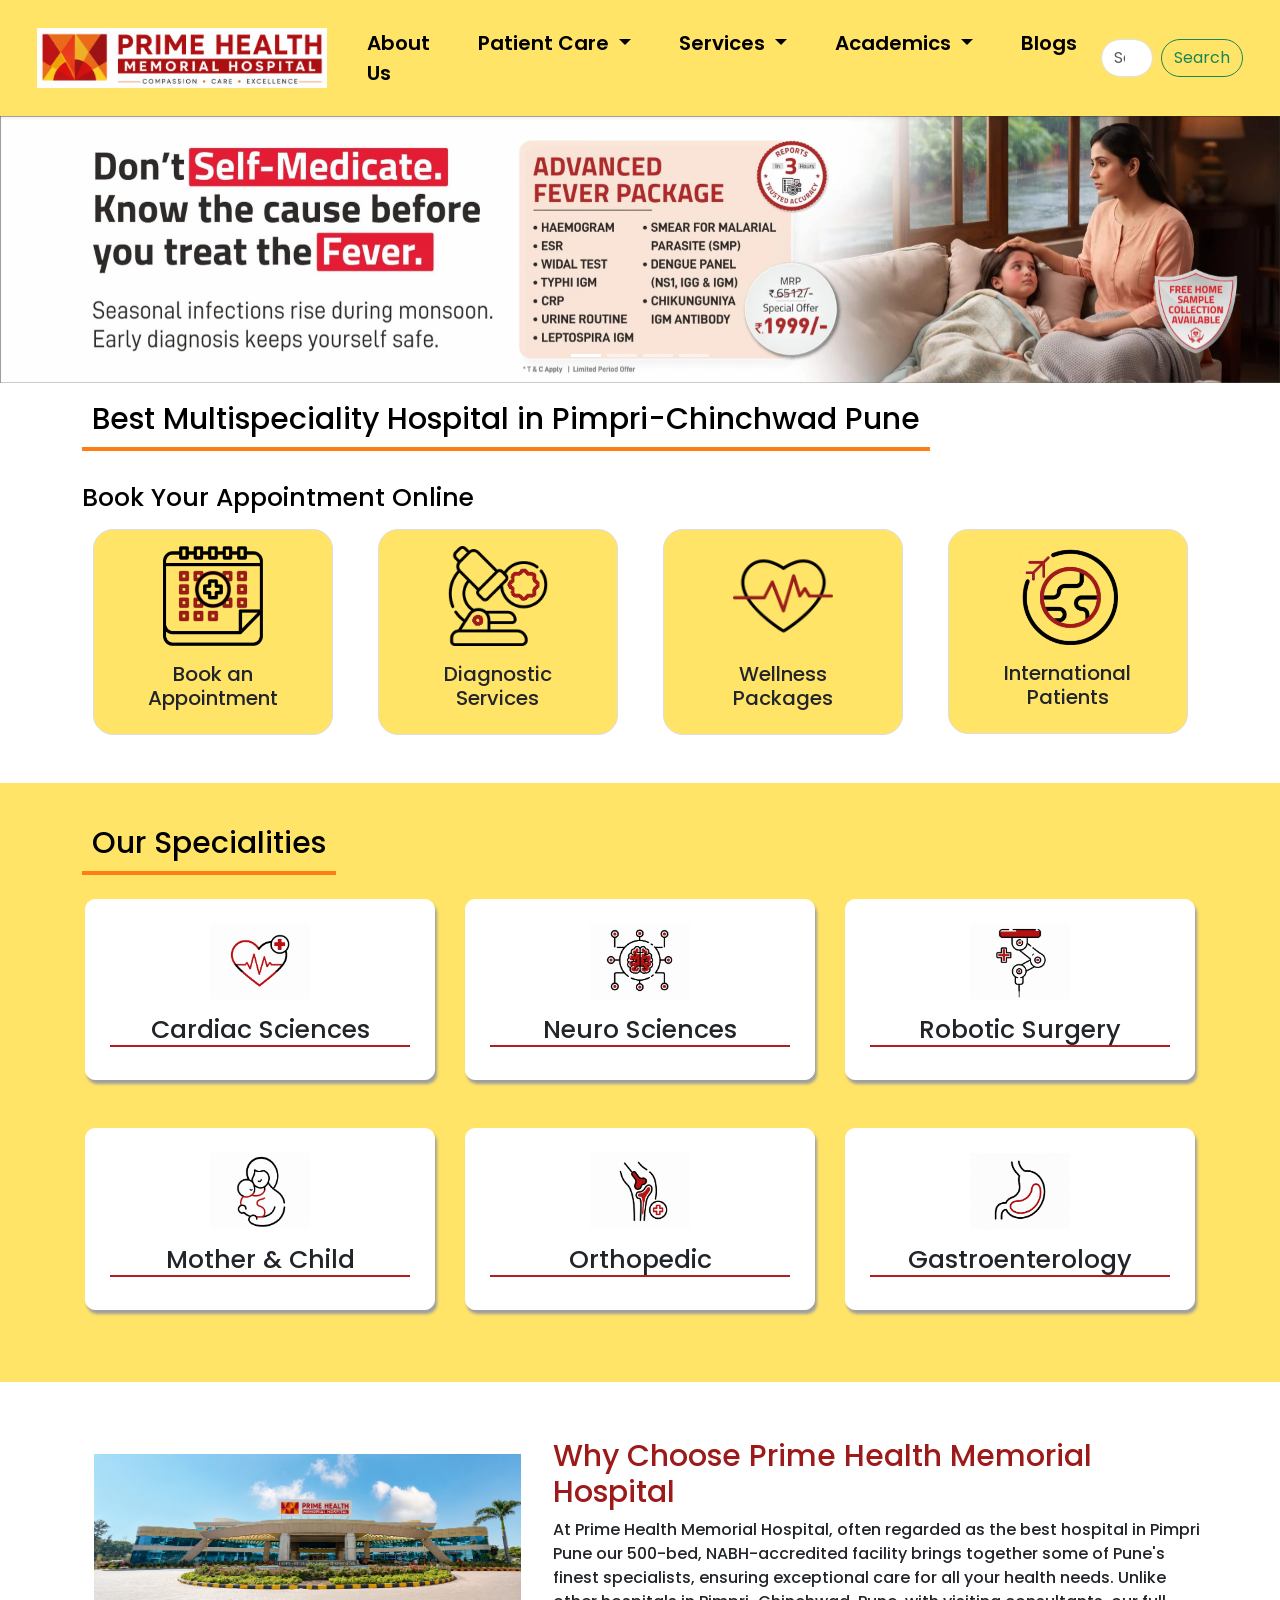
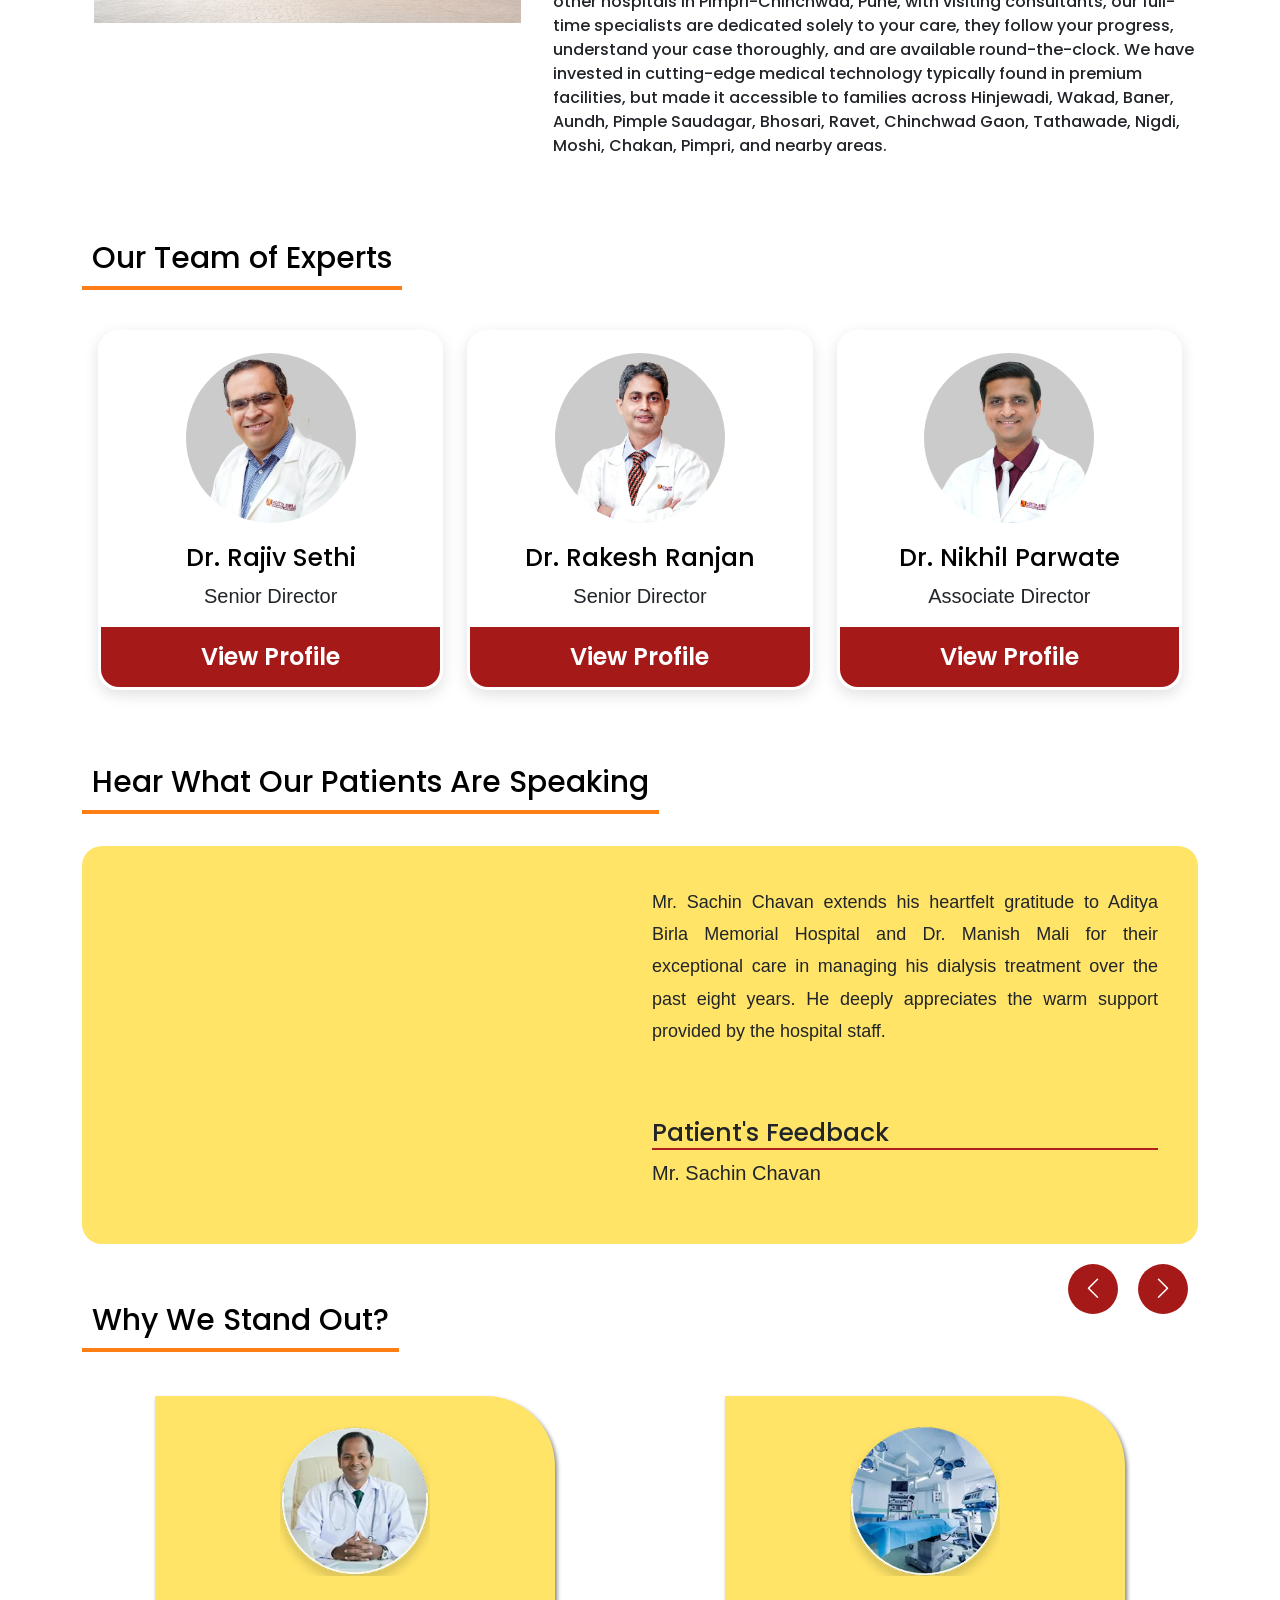
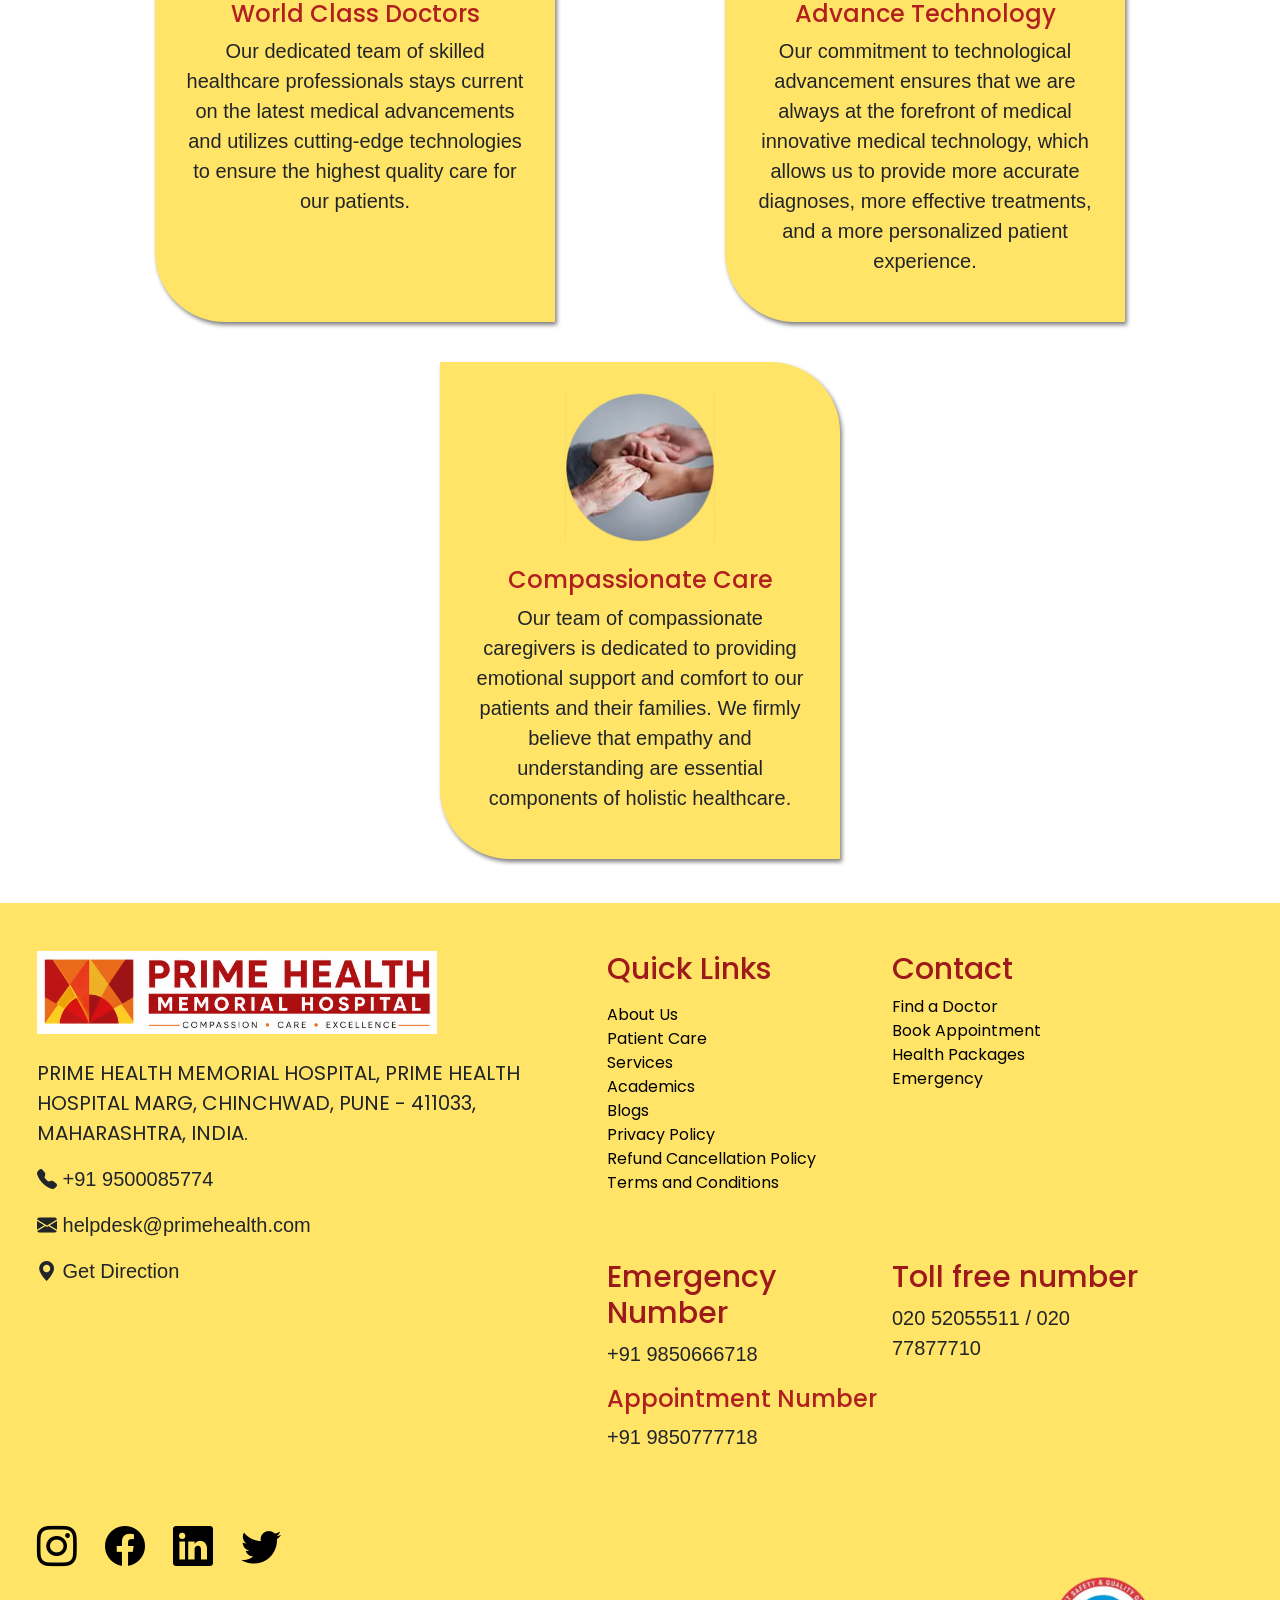
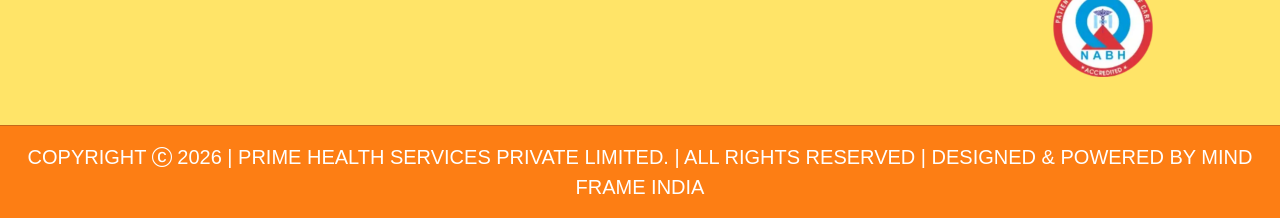
==== commit d6ee0f71: "New updates" ====
--- a/index.html
+++ b/index.html
@@ -365,7 +365,7 @@
                                       <iframe width="460" height="215" src="https://www.youtube.com/embed/DZlY8H_Agb8?si=_BF1CokL-W9m5J0i" title="YouTube video player" frameborder="0" allow="accelerometer; autoplay; clipboard-write; encrypted-media; gyroscope; picture-in-picture; web-share" referrerpolicy="strict-origin-when-cross-origin" allowfullscreen></iframe>
                                   </div>
 
-                              </div>
+                                </div>
 
                               <div class="col-lg-6">
 
--- a/css/style.css
+++ b/css/style.css
@@ -402,10 +402,6 @@
     height:auto;
 }
 
-h1{
-    font-size:24px;
-}
-
 .transform,
 .transform2,
 .whychoose{
@@ -443,7 +439,7 @@
 
 p{
     font-family: 'Poppins',sans-serif;
-    font-weight: 500;
+    font-weight: 300;
     font-size: 20px;
 }
 .para{
@@ -644,4 +640,46 @@
 
 .booknow{
     font-size: 15px;
-}+}
+
+.program{
+    
+    background-color: #ffe468;
+}
+
+.intership{
+    color: white;
+    background-color: #a21b18;
+    font-family: 'Poppins',sans-serif;
+    font-size: 16px;
+    font-weight: 600;
+    padding: 25px;
+    border-radius: 1px;
+    border: 1px solid rgb(224, 224, 224);
+}
+
+.interb{
+    font-size: 16px;
+    padding: 10px;
+    border-radius: 5px;
+    font-family: 'Poppins',sans-serif;
+    border: 1px solid rgb(224, 224, 224);
+}
+.pbottom{
+    font-size: 16px;
+    font-family: 'Poppins',sans-serif;
+}
+.courses{
+    color: white;
+    background-color: #a21b18;
+    font-family: 'Poppins',sans-serif;
+    font-size: 16px;
+    font-weight: 600;
+    padding: 9px;
+}
+
+td{
+    border: 1px solid rgb(224, 224, 224);
+    padding-right: 20px;
+    padding-left: 5px;
+}
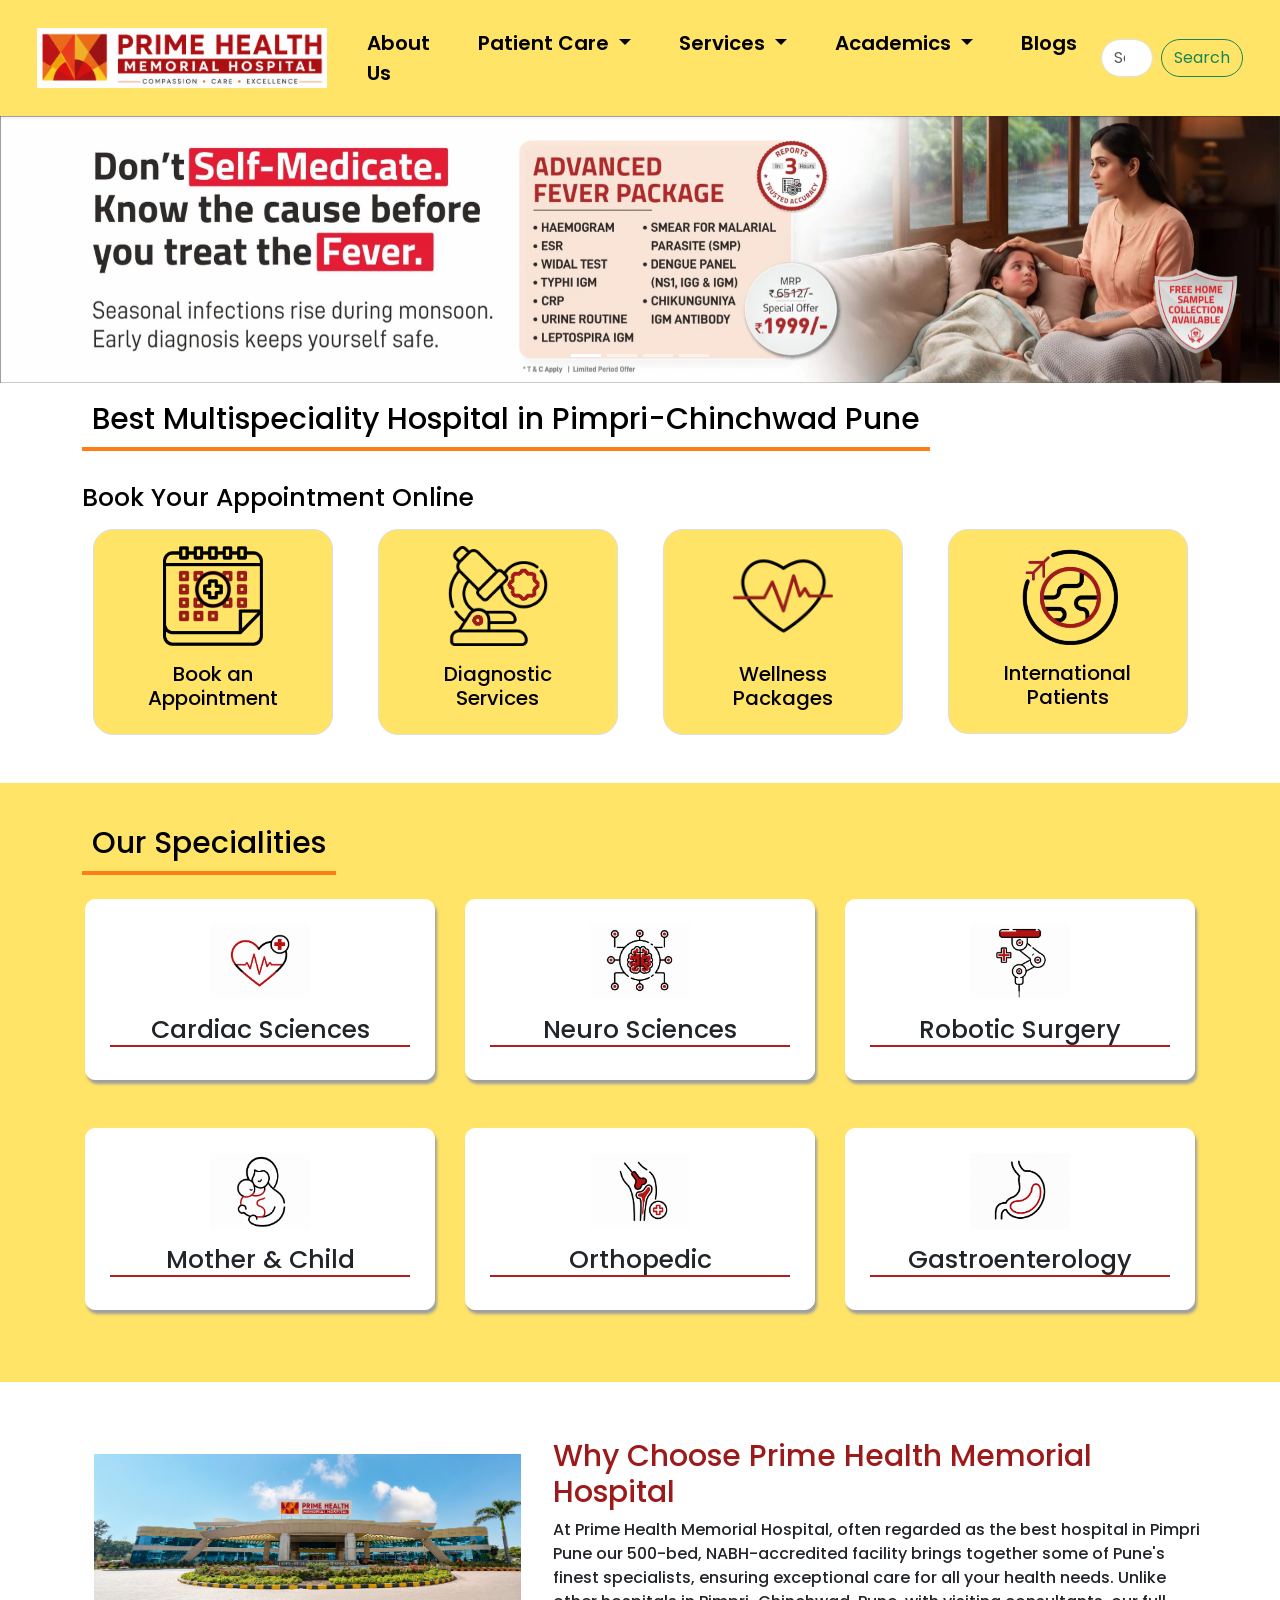
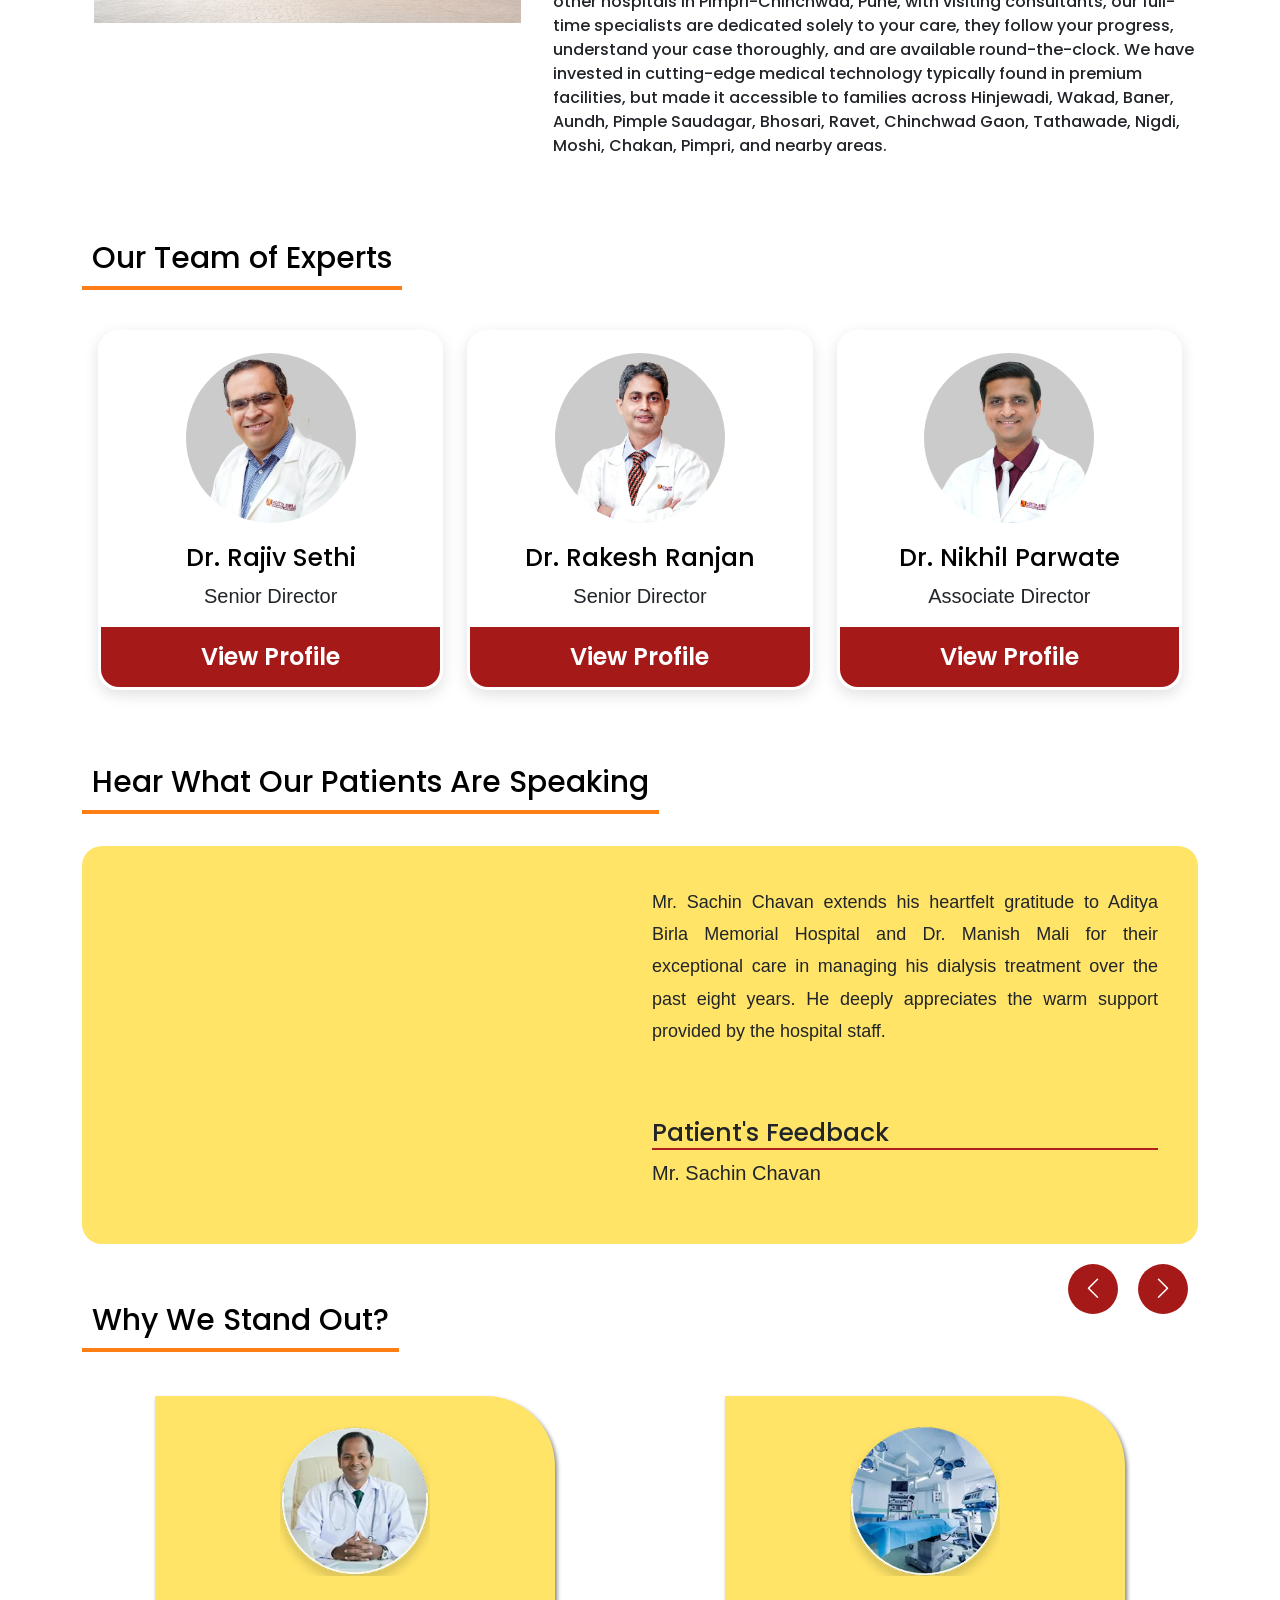
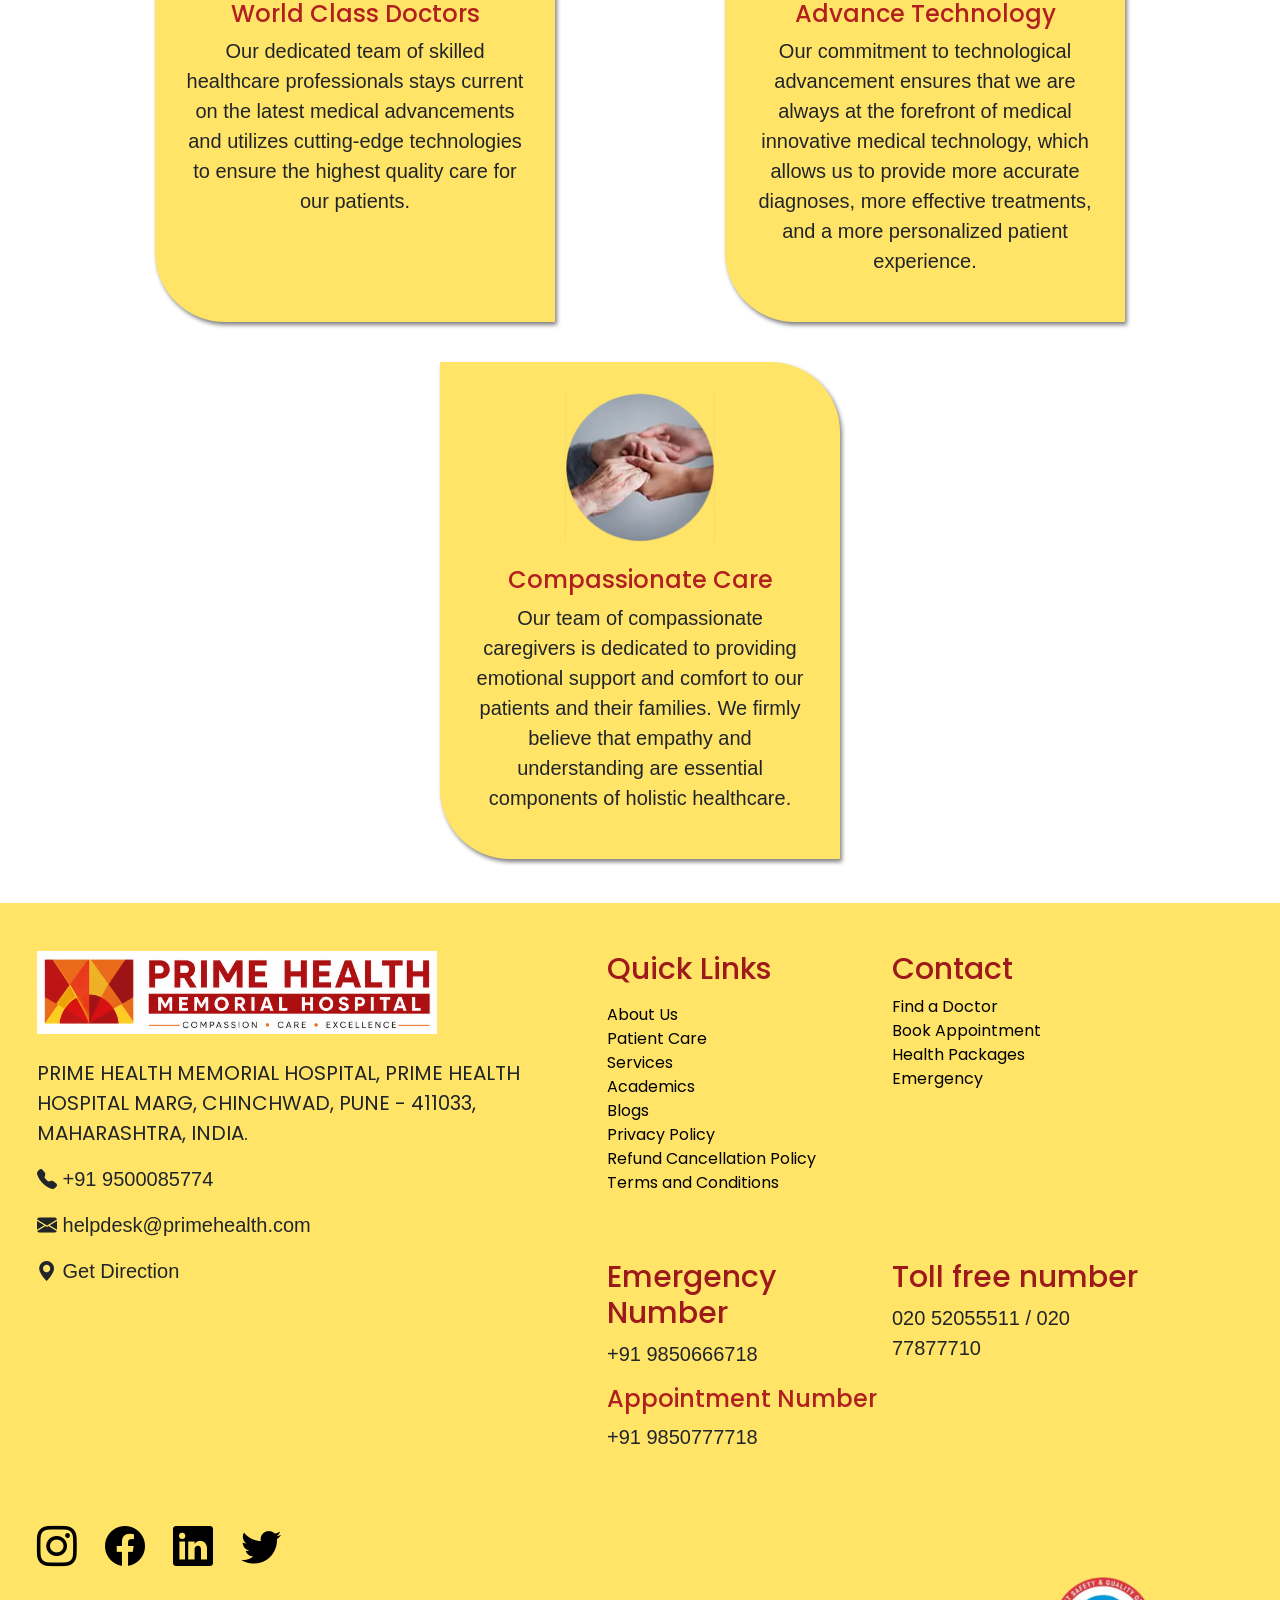
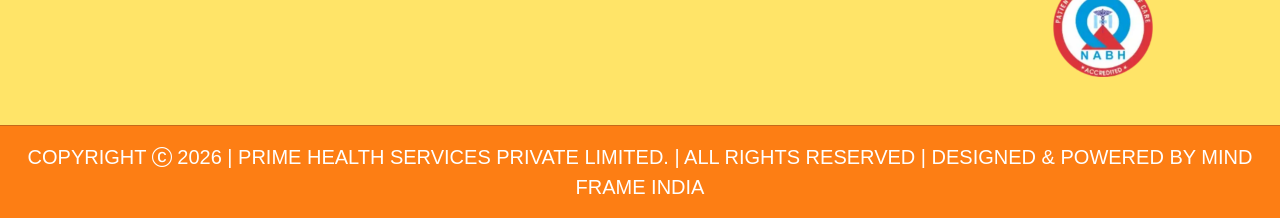
==== commit 52fece00: "New updates" ====
--- a/index.html
+++ b/index.html
@@ -117,33 +117,46 @@
       <!-- Appointment Section Start -->
        <section class="mt-2">
         <div class="container">
-        <h1>Best Multispeciality Hospital in Pimpri-Chinchwad Pune</h1>
+
+          <h1>Best Multispeciality Hospital in Pimpri-Chinchwad Pune</h1>
          
           <div class="row mt-4 mb-5">
             
-            <h2 class="mb-3">Book Your Appointment Online</h2>
+          <h2 class="mb-3">Book Your Appointment Online</h2>
+
             <div class="col-md-3">
               <div class="transform text-center p-3">
-                <img src="images/logo_book_appointment.webp" class="img-fluid mb-3" width="100" alt="Book Appointment">
-                <h5>Book an Appointment</h5>
-              </div>
-            </div>
+                <a href="appointments.html">
+                  <img src="images/logo_book_appointment.webp" class="img-fluid mb-3" width="100" alt="Book Appointment">
+                  <h5>Book an Appointment</h5>
+                </a>
+              </div>
+            </div>
+
             <div class="col-md-3">
               <div class="transform text-center p-3">
-                <img src="images/logo_dignosticlab.webp" class="img-fluid mb-3" width="100" alt="dignostic lab">
-                <h5>Diagnostic <br>Services</h5>
-              </div>
-            </div>
+                <a href="Laboratory.html">
+                  <img src="images/logo_dignosticlab.webp" class="img-fluid mb-3" width="100" alt="dignostic lab">
+                  <h5>Diagnostic <br>Services</h5>
+                </a>
+              </div>
+            </div>
+
             <div class="col-md-3">
               <div class="transform text-center p-3">
-                <img src="images/logo_heart.webp" class="img-fluid mb-3" width="100" alt="heart">
-                <h5>Wellness <br>Packages</h5>
-              </div>
-            </div>
+                <a href="homeservices.html">
+                  <img src="images/logo_heart.webp" class="img-fluid mb-3" width="100" alt="heart">
+                  <h5>Wellness <br>Packages</h5>
+                </a>
+              </div>
+            </div>
+
             <div class="col-md-3">
               <div class="transform text-center p-3">
-                <img src="images/logo_Group.webp" class="img-fluid mb-3" width="100" alt="group">
-                <h5>International Patients</h5>
+                <a>
+                  <img src="images/logo_Group.webp" class="img-fluid mb-3" width="100" alt="group">
+                  <h5>International Patients</h5>
+                </a>
               </div>
             </div>
 
--- a/css/style.css
+++ b/css/style.css
@@ -128,8 +128,10 @@
     color: #000;
     font-family: 'Poppins',sans-serif;
     font-size: 25px;
+    font-weight: 500;
 }
 h3{
+    font-family: 'Poppins',sans-serif;
     font-size: 25px;
     border-bottom: solid 2px #b11f1f;
 }
@@ -137,34 +139,68 @@
     font-family: 'Poppins' ,sans-serif;
     color: #b11f1f;
 }
+h6{
+    font-family: 'Poppins' ,sans-serif;
+    font-size: 30px;
+    font-weight: 600;
+}
+
 html,
 body{
     overflow-x:hidden;
+    font-family: 'Poppins' ,sans-serif;
 }
 
 .transform{
+    text-decoration: none;
+    color: black;
     background-color: #ffe468;
-    border:1px solid #ddd;
-    border-radius:20px;
-    padding:15px 40px;
-    transition:.3s;
-    width:100%;
-    max-width:240px;
-    min-height:190px;
-    height:auto;
-    margin:auto;
+    border: 1px solid #ddd;
+    border-radius: 20px;
+    padding: 15px 40px;
+    transition: .3s;
+    width: 100%;
+    max-width: 240px;
+    min-height: 190px;
+    height: auto;
+    margin: auto;
     text-align: center;
     justify-content: center;
     align-items: center;
     flex-direction: column;
 }
+
 .transform:hover{
-    transform:translateY(-8px);
-    box-shadow:0 8px 20px rgba(0,0,0,.2);
-}
+    transform: translateY(-8px);
+    box-shadow: 0 8px 20px rgba(0,0,0,.2);
+}
+
+
+/* Anchor tag */
+
+.transform a {
+    text-decoration: none;
+    color: black;
+}
+
+.transform a:hover {
+    text-decoration: none;
+    color: black;
+}
+
+.transform a h5 {
+    color: black;
+}
+
+.transform a:hover h5 {
+    color: #fd7e14;
+}
+
+
 .bg-color{
     background-color: #ffe468;
 }
+
 .transform2{
     background-color: #fff;
     border:1px solid #fff;
@@ -381,17 +417,6 @@
     font-size:20px;
 }
 
-h1{
-    font-size:26px;
-}
-
-h2{
-    font-size:22px;
-}
-
-h3{
-    font-size:20px;
-}
 
 }
 
@@ -683,3 +708,348 @@
     padding-right: 20px;
     padding-left: 5px;
 }
+
+
+
+.health-form-container {
+    max-width: 1100px;
+    margin: 40px auto;
+    padding: 0 15px;
+}
+
+.health-form-container h1 {
+    text-align: center;
+    font-size: 36px;
+    font-weight: 700;
+    line-height: 1.25;
+    color: #111111;
+    margin-bottom: 35px;
+}
+
+.health-input {
+    width: 100%;
+    height: 50px;
+
+    border: 1px solid #b20f12;
+    border-radius: 7px;
+
+    padding: 10px 18px;
+
+    font-size: 17px;
+    color: #111111;
+
+    box-sizing: border-box;
+}
+
+
+.health-input::placeholder {
+    color: #667085;
+    opacity: 1;
+}
+
+
+.health-input:focus {
+    outline: none;
+
+    border-color: #b20f12;
+
+    box-shadow: 0 0 0 2px rgba(178, 15, 18, 0.10);
+}
+
+
+.health-date {
+    height: 48px;
+}
+
+
+.health-package {
+    width: 100%;
+    height: 50px;
+
+    border: 1px solid #b20f12;
+    border-radius: 7px;
+
+    padding: 10px 18px;
+
+    font-size: 17px;
+    color: #111111;
+
+    background-color: #ffffff;
+
+    box-sizing: border-box;
+}
+
+
+.health-message {
+    width: 100%;
+    height: 100px;
+
+    border: 1px solid #b20f12;
+    border-radius: 7px;
+
+    padding: 15px 18px;
+
+    font-size: 17px;
+
+    resize: vertical;
+
+    box-sizing: border-box;
+}
+
+
+
+.health-message::placeholder {
+    color: #667085;
+    opacity: 1;
+}
+
+
+.health-message:focus {
+    outline: none;
+
+    border-color: #b20f12;
+
+    box-shadow: 0 0 0 2px rgba(178, 15, 18, 0.10);
+}
+
+
+
+.health-submit {
+    width: 100%;
+    height: 50px;
+
+    border: none;
+    border-radius: 35px;
+
+    background-color: #b20f12;
+    color: #ffffff;
+
+    font-size: 18px;
+    font-weight: 500;
+
+    letter-spacing: 2px;
+
+    cursor: pointer;
+}
+
+
+.health-submit:hover {
+    background-color: #920d0f;
+}
+
+@media (max-width: 767px) {
+
+    .health-form-container {
+        margin: 25px auto;
+        padding: 0 20px;
+    }
+
+
+    .health-form-container h1 {
+        font-size: 26px;
+        line-height: 1.3;
+        margin-bottom: 25px;
+    }
+
+
+    .health-input {
+        height: 55px;
+    }
+
+
+    .health-package {
+        height: 65px;
+    }
+
+
+    .health-message {
+        height: 100px;
+    }
+
+
+    .health-submit {
+        height: 55px;
+    }
+
+}
+
+.transform3{
+    background-color: #ffe468;
+    border:1px solid #fff;
+    border-radius:10px;
+    padding:15px 40px;
+    transition:.3s;
+    text-align: center;
+    justify-content: center;
+    align-items: center;
+    flex-direction: column;
+    width:100%;
+    max-width:430px;
+    min-height:100px;
+    height:auto;
+    margin:auto;
+}
+
+.book-btn {
+    display: flex;
+    align-items: center;
+    justify-content: center;
+    gap: 10px;
+
+    width: 100%;
+    height: 35px;
+
+    background-color: #b21a1a;
+    color: white;
+
+    text-decoration: none;
+    border-radius: 80px;
+
+    font-size: 16px;
+    font-weight: 600;
+
+    transition: 0.3s ease;
+}
+
+.book-btn .arrow {
+    font-size: 30px;
+    font-weight: 300;
+    line-height: 0;
+}
+
+.book-btn:hover {
+    background-color: #8f1111;
+    color: white;
+}
+
+.book-btn:hover .arrow {
+    transform: translateX(6px);
+}
+
+.book-btn .arrow {
+    transition: 0.3s ease;
+}
+
+
+.hservices-form-container {
+    max-width: 1100px;
+    margin: 40px auto;
+    padding: 0 15px;
+}
+
+
+.hservices-form-container h1 {
+    text-align: center;
+    font-size: 25px;
+    font-weight: 700;
+    line-height: 1.25;
+    color: #111111;
+    margin-bottom: 35px;
+}
+
+.hservices-input {
+    width: 100%;
+    height: 30px;
+
+    border: 1px solid #b20f12;
+    border-radius: 7px;
+
+    padding: 10px 18px;
+
+    font-size: 15px;
+    color: #111111;
+
+    box-sizing: border-box;
+}
+
+
+.hservices-input::placeholder {
+    color: #667085;
+    opacity: 1;
+}
+
+
+.hservices-input:focus {
+    outline: none;
+
+    border-color: #b20f12;
+
+    box-shadow: 0 0 0 2px rgba(178, 15, 18, 0.10);
+}
+
+
+.hservices-date {
+    height: 44px;
+}
+
+
+.hservices-package {
+    width: 100%;
+    height: 44px;
+    border-radius: 25px;
+
+    padding: 10px 18px;
+
+    font-size: 15px;
+    color: #111111;
+
+    background-color: #ffffff;
+
+    box-sizing: border-box;
+}
+
+
+.hservices-message {
+    width: 500px;
+    height: 100px;
+
+    border: 1px solid #b20f12;
+    border-radius: 7px;
+
+    padding: 15px 18px;
+
+    font-size: 15px;
+
+    box-sizing: border-box;
+}
+
+
+
+.hservices-message::placeholder {
+    color: #667085;
+    opacity: 1;
+}
+
+
+
+.hservices-message:focus {
+    outline: none;
+
+    border-color: #b20f12;
+
+    box-shadow: 0 0 0 2px rgba(178, 15, 18, 0.10);
+}
+
+
+.hservices-submit {
+    width: 100%;
+    height: 40px;
+
+    border: none;
+    border-radius: 35px;
+
+    background-color: #b20f12;
+    color: #ffffff;
+
+    font-size: 18px;
+    font-weight: 500;
+
+    letter-spacing: 2px;
+
+    cursor: pointer;
+}
+
+
+.hservices-submit:hover {
+    background-color: #920d0f;
+}
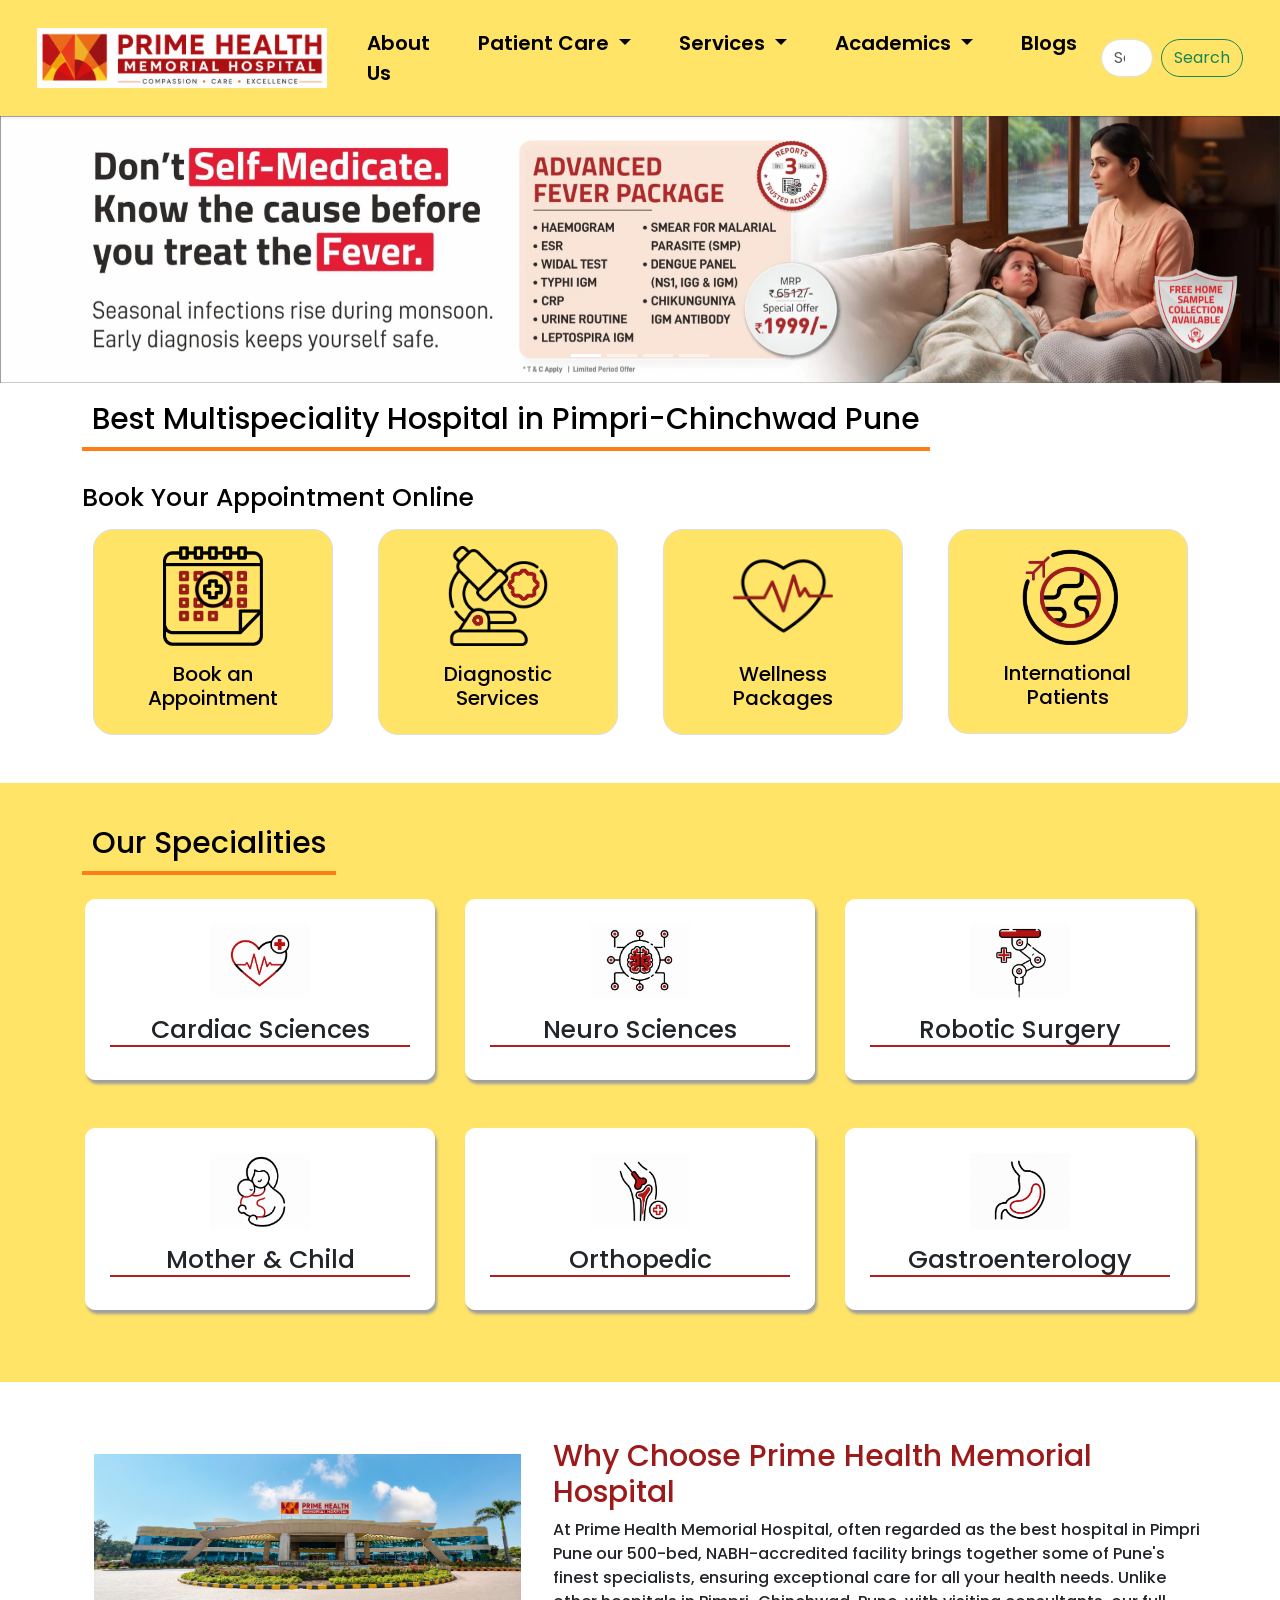
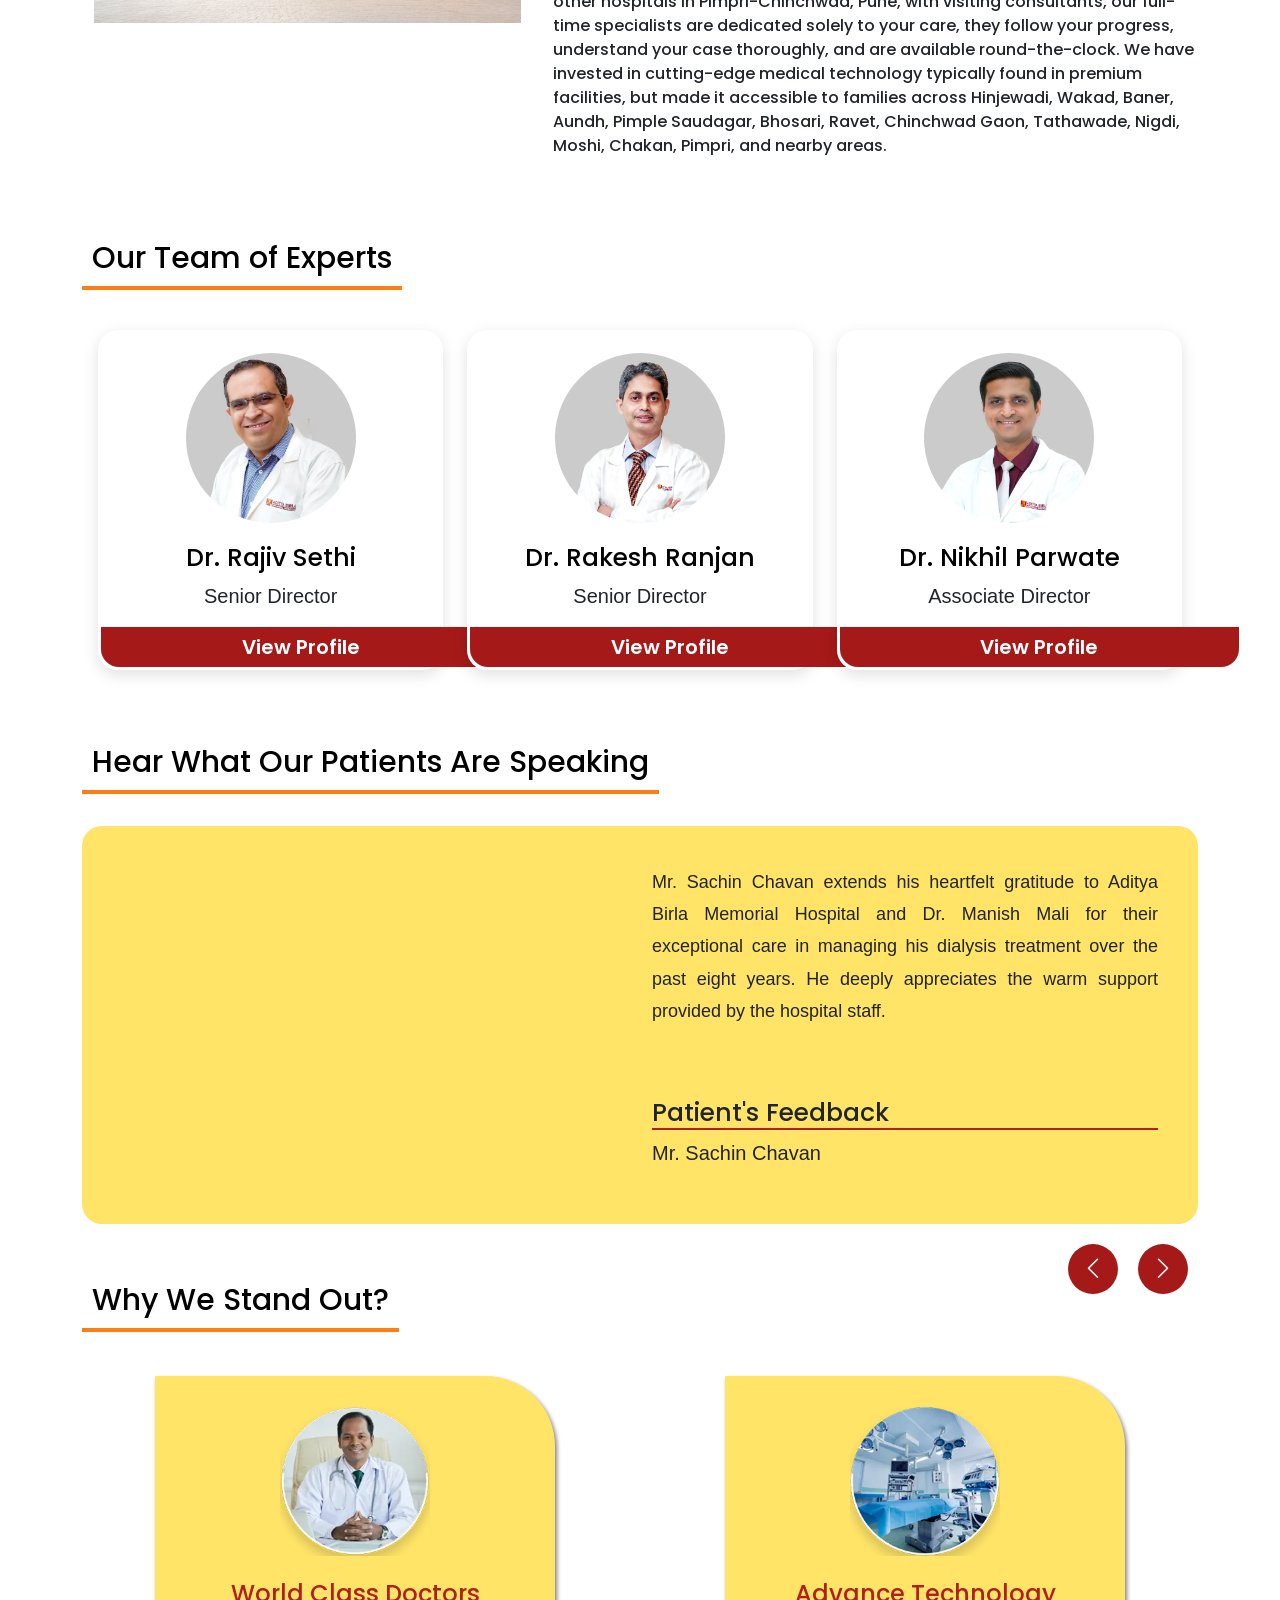
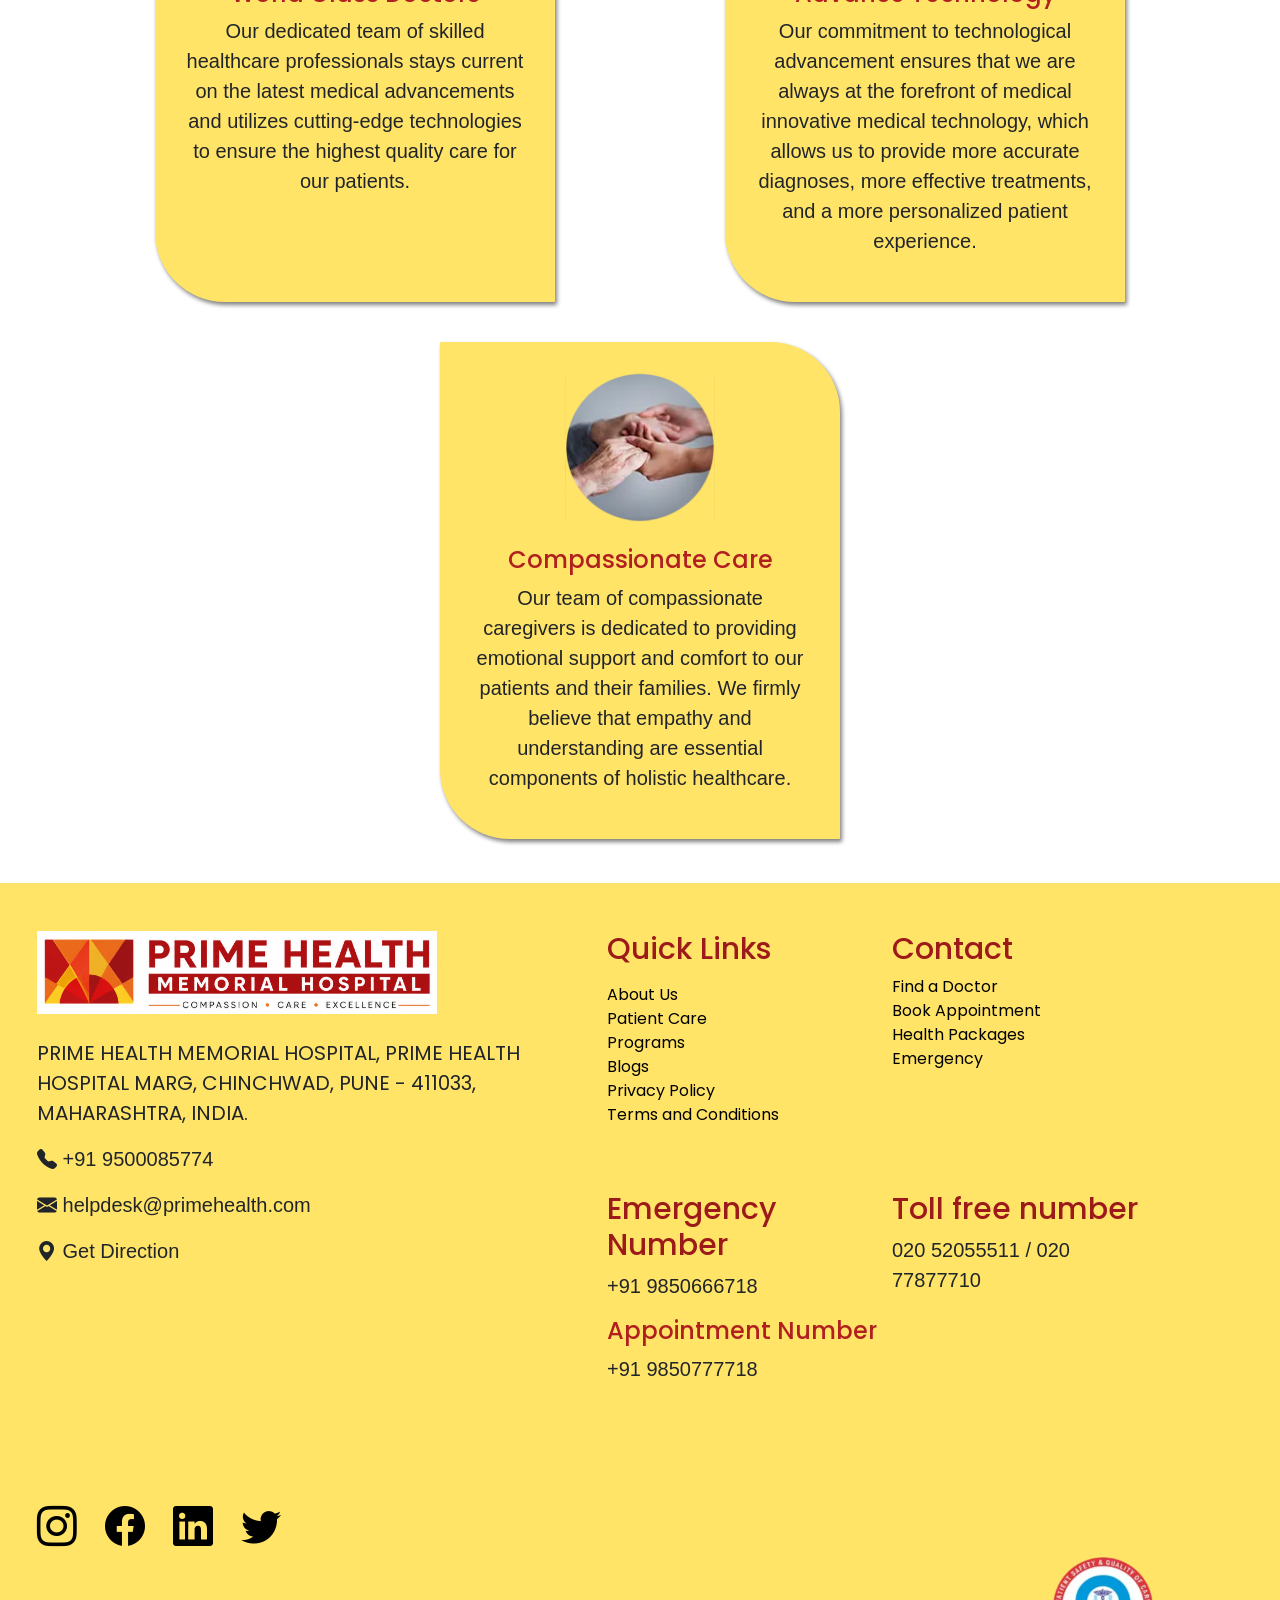
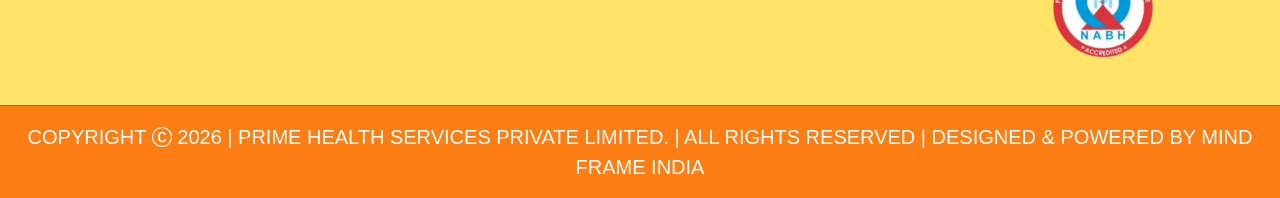
==== commit a41d853c: "New Updates & Rectifications" ====
--- a/index.html
+++ b/index.html
@@ -37,7 +37,6 @@
                     <ul class="dropdown-menu">
                       <li><a class="dropdown-item" href="find_doctor.html">Find Doctor</a></li>
                       <li><a class="dropdown-item" href="appointments.html">Book Appointment</a></li>
-                      <li><a class="dropdown-item" href="patient_testimonial.html">Patient testimonial</a></li>
                     </ul>
                   </li>
 
@@ -551,22 +550,20 @@
                             <h4 class="hcolor">Quick Links</h4>
                             <ul class="list-unstyled"><p>
                                 <li><a href="about.html">About Us</a></li>
-                                <li><a href="patient_care.html">Patient Care</a></li>
-                                <li><a href="service.html">Services</a></li>
-                                <li><a href="academics.html">Academics</a></li>
+                                <li><a href="homeservices.html">Patient Care</a></li>
+                                <li><a href="programs.html">Programs</a></li>
                                 <li><a href="blogs.html">Blogs</a></li>
-                                <li><a href="blogs.html">Privacy Policy</a></li>
-                                <li><a href="blogs.html">Refund Cancellation Policy</a></li>
-                                <li><a href="blogs.html">Terms and Conditions</a></li></p>
+                                <li><a href="privacy_policy.html">Privacy Policy</a></li>
+                                <li><a href="terms&conditions.html">Terms and Conditions</a></li></p>
 
                             </ul>
                         </div>
                         <div class="col-md-6">
                             <h4 class="hcolor">Contact</h4>
                             <ul class="list-unstyled">
-                                <li><a href="find_a_doctor.html">Find a Doctor</a></li>
+                                <li><a href="find_doctor.html">Find a Doctor</a></li>
                                 <li><a href="book_appointment.html">Book Appointment</a></li>
-                                <li><a href="health_packages.html">Health Packages</a></li>
+                                <li><a href="homeservices.html">Health Packages</a></li>
                                 <li><a href="emergency.html">Emergency</a></li>
                             </ul>
                         </div>
--- a/css/style.css
+++ b/css/style.css
@@ -262,15 +262,21 @@
 /* Button */
 
 .profile-btn{
-    display:block;
+    
     background:#a61919;
     color:#fff;
     text-decoration:none;
-    font-size:24px;
+    font-size:20px;
     font-weight:600;
+    height: 40px;
+    width: 399px;
     padding:12px;
-    border-radius:0 0 18px 18px;
+    border-radius:0px 0px 18px 18px;
     transition:.3s;
+    justify-content: center;
+    align-items: center;
+    text-align: center;
+    display: flex;
 }
 
 .profile-btn:hover{
@@ -1052,4 +1058,21 @@
 
 .hservices-submit:hover {
     background-color: #920d0f;
+}
+
+.pagination .page-link{
+    color: #920d0f;
+    border-radius:8px;
+    margin:0 5px;
+    height: auto;
+    width: auto;
+    padding:10px 15px;
+    border:1px solid gray;
+    transition:.3s;
+}
+
+.pagination .page-item.active .page-link{
+    background:#920d0f;
+    border-color:gray;
+    color:#fff;
 }
